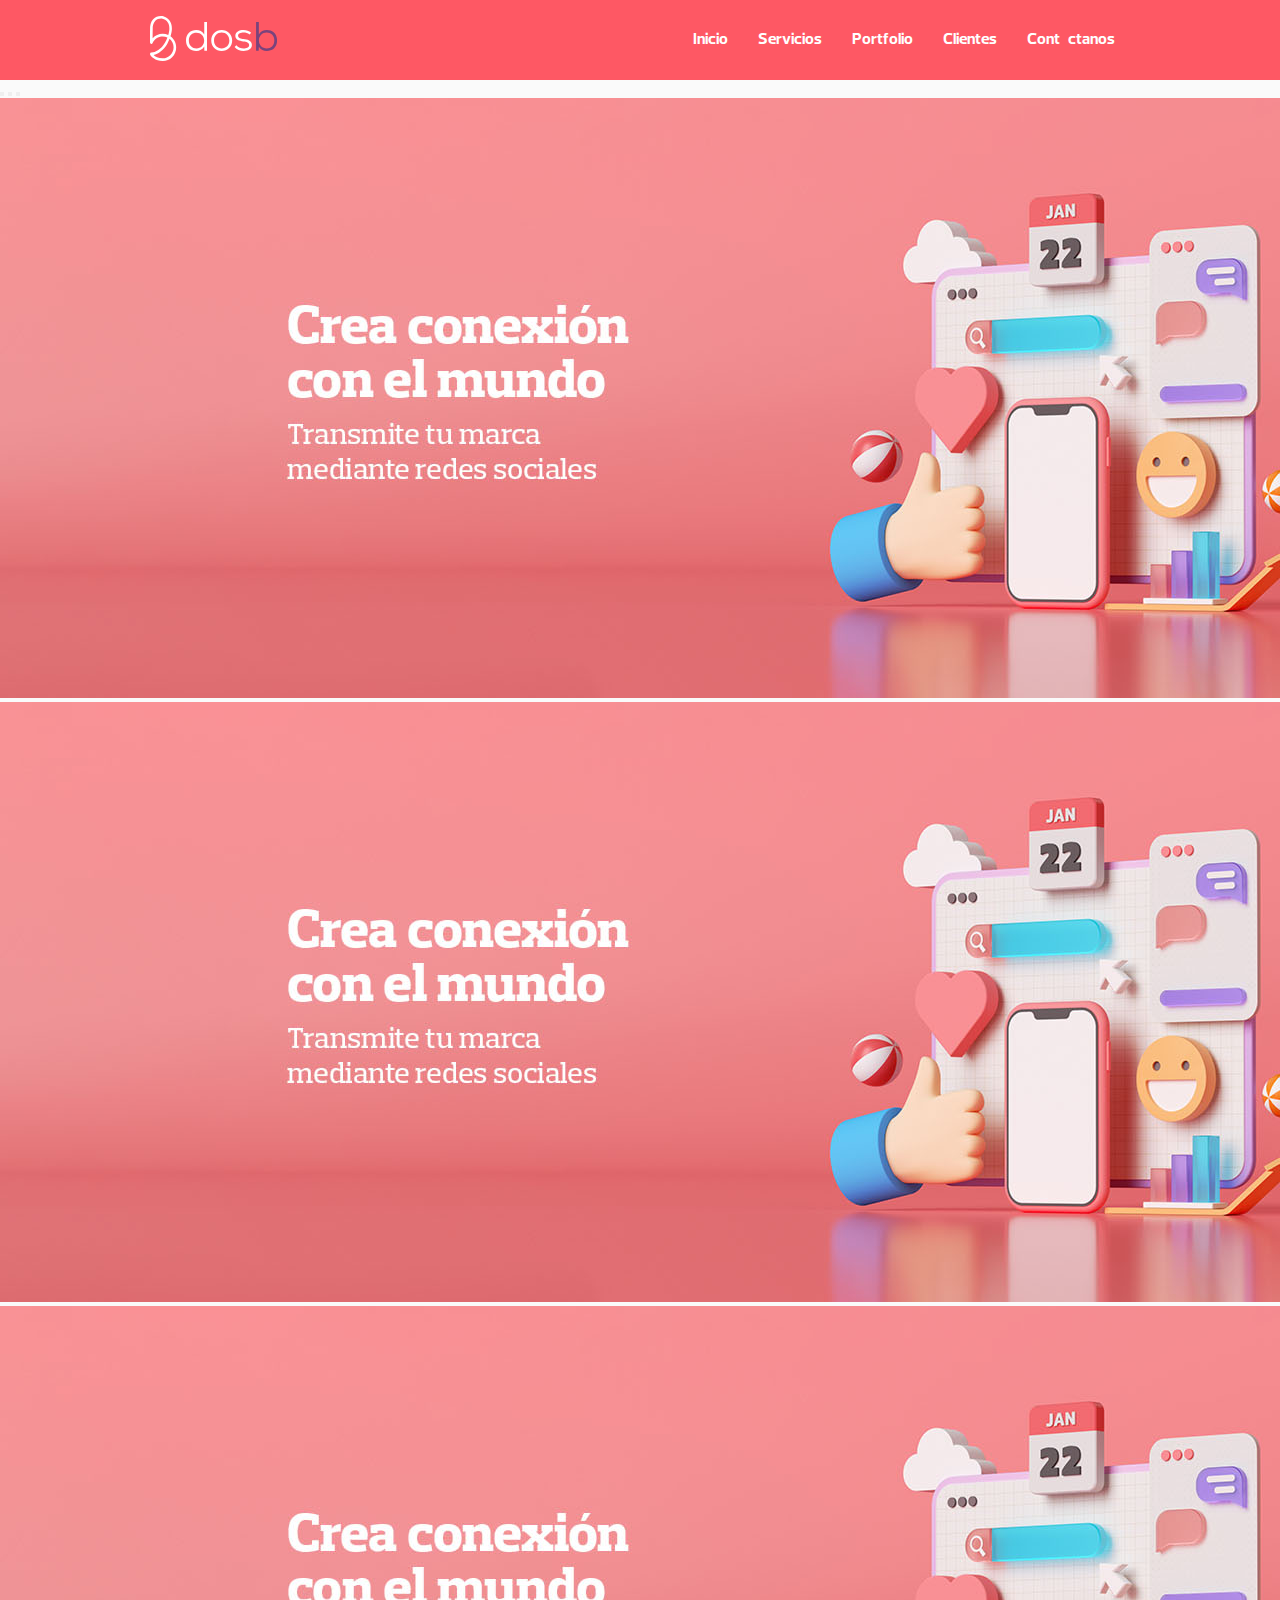
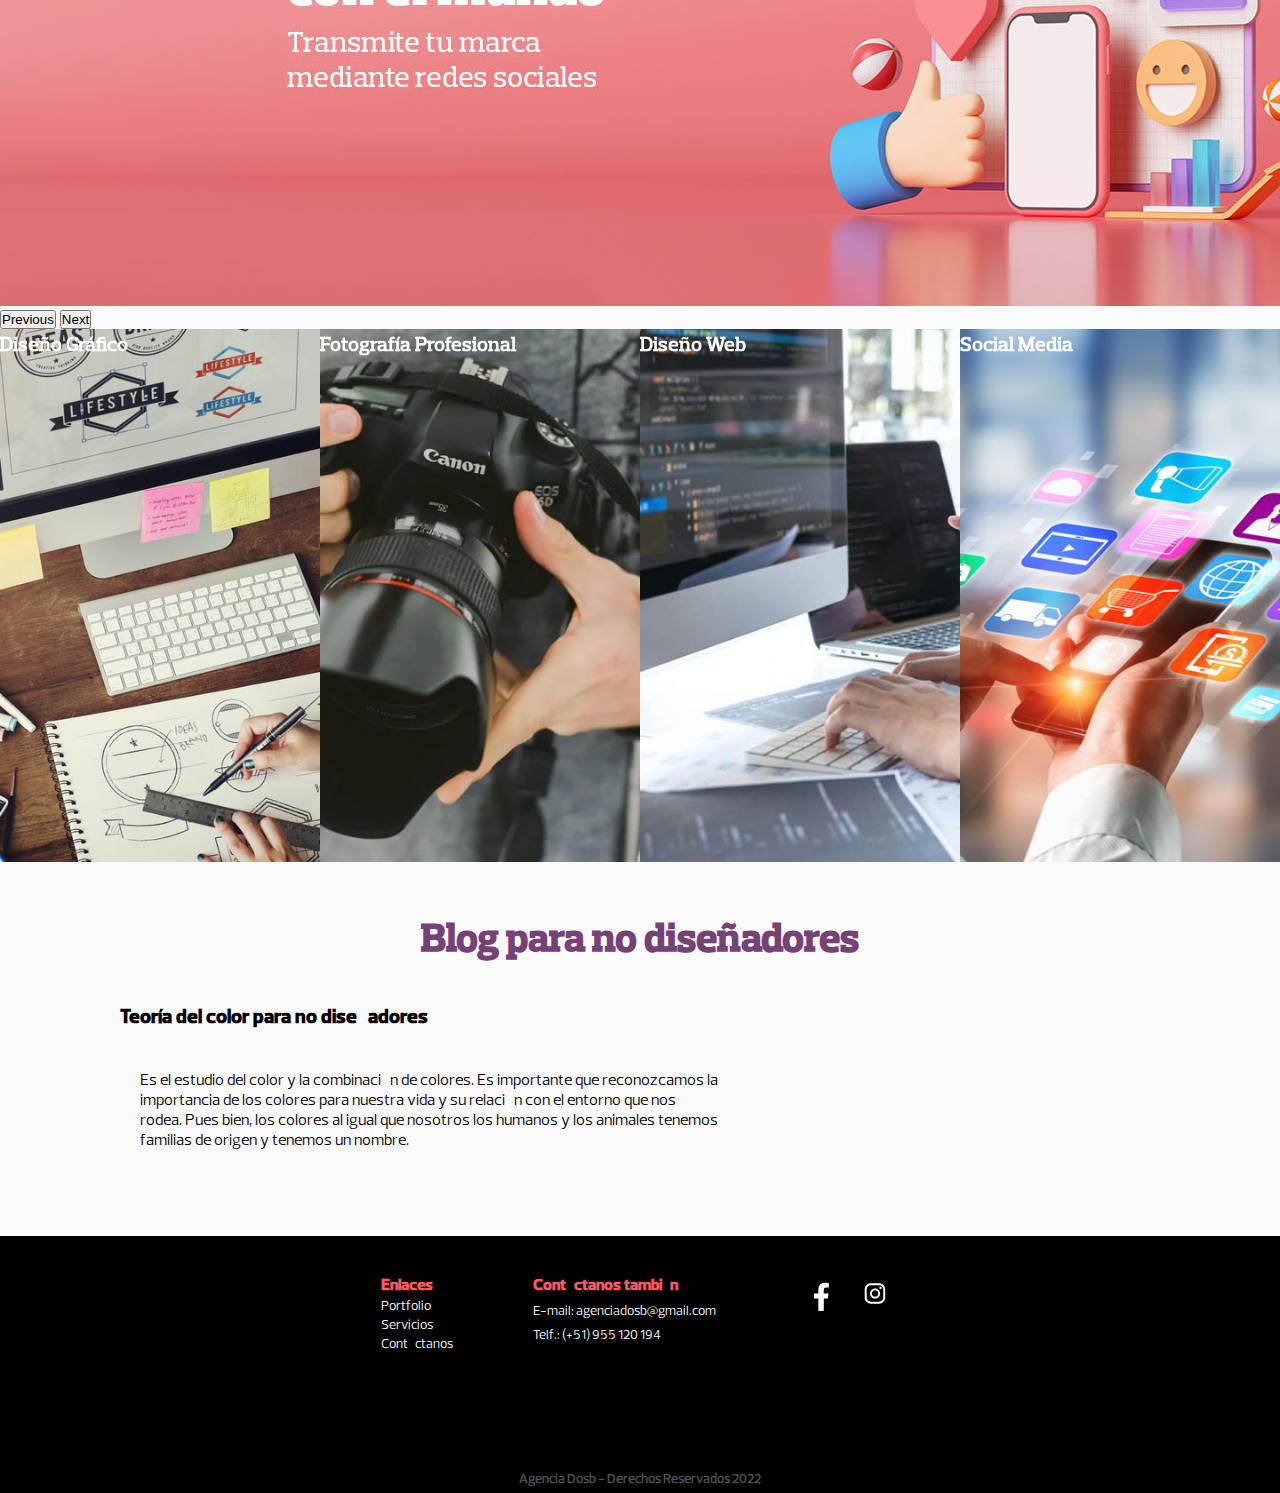
==== index.html @ be23ce0d "My first commit in this project" ====
<!DOCTYPE html>
<html lang="en">
<head>
    <meta charset="UTF-8">
    <meta http-equiv="X-UA-Compatible" content="IE=edge">
    <meta name="viewport" content="width=device-width, initial-scale=1.0">
    <link href="https://cdn.jsdelivr.net/npm/bootstrap@5.2.0-beta1/dist/css/bootstrap.min.css" rel="stylesheet" integrity="sha384-0evHe/X+R7YkIZDRvuzKMRqM+OrBnVFBL6DOitfPri4tjfHxaWutUpFmBp4vmVor" crossorigin="anonymous">
    <link rel="stylesheet" href="./estilos/styles.css">
    <title>DosB Agencia Digital</title>
    
</head>
    <body>

        <div class="gridHome">
            
            
            <header class="header">


                <a href="index.html"><img id="logotipoBlanco" src="./img/logotipoBlanco.svg" alt=""></a>


                <nav>

                    <ul>
                        <li>
                            <a href="index.html">Inicio</a>
                        </li>
                        <li>
                            <a href="./secciones/servicios.html">Servicios</a>
                        </li>

                        <li>
                            <a href="./secciones/portfolio.html">Portfolio</a>
                        </li>

                        <li>
                            <a href="./secciones/clientes.html">Clientes</a>
                        </li>

                        <li>
                            <a href="./secciones/contactanos.html">Contáctanos</a>
                        </li>
                    </ul>

                </nav>

            </header>

            <main class="main">



                <div id="carouselExampleIndicators" class="carousel slide" data-bs-ride="true">

                    <div class="carousel-indicators">
                      <button type="button" data-bs-target="#carouselExampleIndicators" data-bs-slide-to="0" class="active" aria-current="true" aria-label="Slide 1"></button>
                      <button type="button" data-bs-target="#carouselExampleIndicators" data-bs-slide-to="1" aria-label="Slide 2"></button>
                      <button type="button" data-bs-target="#carouselExampleIndicators" data-bs-slide-to="2" aria-label="Slide 3"></button>
                    </div>

                    <div class="carousel-inner">

                      <div class="carousel-item active">
                        <img src="./img/portada-1440x600.jpg" class="d-block w-100" alt="...">
                      </div>

                      <div class="carousel-item">
                        <img src="./img/portada-1440x600.jpg" class="d-block w-100" alt="...">
                      </div>

                      <div class="carousel-item">
                        <img src="./img/portada-1440x600.jpg" class="d-block w-100" alt="...">
                      </div>

                    </div>

                    <button class="carousel-control-prev" type="button" data-bs-target="#carouselExampleIndicators" data-bs-slide="prev">
                      <span class="carousel-control-prev-icon" aria-hidden="true"></span>
                      <span class="visually-hidden">Previous</span>
                    </button>

                    <button class="carousel-control-next" type="button" data-bs-target="#carouselExampleIndicators" data-bs-slide="next">
                      <span class="carousel-control-next-icon" aria-hidden="true"></span>
                      <span class="visually-hidden">Next</span>
                    </button>
                  </div>


                <section class="servicios">

                    <div class="contenedorServicios">
                        <h3 id="tituloServicios">Diseño Gráfico</h3>
                        <figure>
                            <img src="./img/home_design_360x600.jpg" alt="Diseño gráfico">
                        </figure>

                    </div>

                    <div class="contenedorServicios">
                        <h3 id="tituloServicios">Fotografía Profesional</h3>
                        <figure>
                            <img src="./img/home_photo_360x600.jpg" alt="Fotografía profesional">
                        </figure>

                    </div>

                    <div class="contenedorServicios">
                        <h3 id="tituloServicios">Diseño Web</h3>
                        <figure>
                            <img src="./img/home_web_360x600.jpg" alt="Diseño web">
                        </figure>

                    </div>

                    <div class="contenedorServicios">
                        <h3 id="tituloServicios">Social Media</h3>                    
                        <figure>
                            <img src="./img/home_socialmedia_360x600.jpg" alt="Social media">
                        </figure>

                    </div>

                </section>

            </main>

            <div class="blogContenedor">

                <section class="titulosBlog">
                    <div>
                        <h2 id="titulo">Blog para no diseñadores</h2>
                    </div>
                </section>

                <section class="blog">

                    <div class="contenidoBlog">
                        <h3 id="subtitulo">Teoría del color para no diseñadores</h3>
                        <p>Es el estudio del color y la combinación de colores. Es importante que reconozcamos la importancia de los colores para nuestra vida y su relación con el entorno que nos rodea. Pues bien, los colores al igual que nosotros los humanos y los animales tenemos familias de origen y tenemos un nombre.</p>
                    </div>


                    <div class="videoBlog">

                        <iframe id="videoYoutube" width="auto" height="auto" src="https://www.youtube.com/embed/CFn-wPKxRR4" title="YouTube video player" frameborder="0" allow="accelerometer; autoplay; clipboard-write; encrypted-media; gyroscope; picture-in-picture" allowfullscreen></iframe>

                    </div>

                </section>
            </div>


            <div class="footer">
                <footer class="footertextos">
                        <div class="footerEnlaces">
                            <h3>Enlaces</h3>
                                <ul>
                                        <li>
                                            <a href="./secciones/portfolio.html">Portfolio</a>
                                        </li>

                                        <li>
                                            <a href="./secciones/servicios.html">Servicios</a>
                                        </li>

                                        <li>
                                            <a href="./secciones/clientes.html">Contáctanos</a>
                                        </li>
                            </ul>   

                        </div>

                        <div class="footerContactos">
                            <h3>Contáctanos también</h3>
                                <ul>
                                        <li>
                                            <a href="">E-mail: agenciadosb@gmail.com</a>
                                        </li>

                                        <li>
                                            <a href="">Telf.: (+51)  955 120 194</a>
                                        </li>
                                </ul>

                        </div>
                        
                        <div class="footerRedes">

                            <img class="logoredes" src="./img/iconfb.svg" alt="Fanpage en Facebook" width=50px>

                            <img class="logoredes" src="./img/iconig.svg" alt="Fanpage en Instagram" width=50px>

                        </div>
                </footer>
            </div>

            <div class="copyrigth">

                <h4 id="derechosReservados">Agencia Dosb - Derechos Reservados 2022</h4>
    
            </div>


        </div>

        
        <script src="https://cdn.jsdelivr.net/npm/bootstrap@5.2.0-beta1/dist/js/bootstrap.bundle.min.js" integrity="sha384-pprn3073KE6tl6bjs2QrFaJGz5/SUsLqktiwsUTF55Jfv3qYSDhgCecCxMW52nD2" crossorigin="anonymous"></script>

    </body>
</html>
---- estilos/styles.css ----
*{      
    padding: 0;
    margin: 0;

}

@font-face {
    font-family: 'Prelo-Book';
    src: url(../fonts/Prelo-Book.otf);
    font-weight: 100;
    font-style: normal;
}

@font-face {
    font-family: 'Prelo-Bold';
    src: url(../fonts/Prelo-Bold.otf);
    font-weight: 400;
    font-style: normal;
}

@font-face {
    font-family: 'Prelo-ExtraBold';
    src: url(../fonts/Prelo-ExtraBold.otf);
    font-weight: 600;
    font-style: normal;
}

@font-face {
    font-family: 'PreloSlab-Bold';
    src: url(../fonts/PreloSlab-Bold.otf);
    font-weight: 400;
    font-style: normal;
}

@font-face {
    font-family: 'PreloSlab-Medium';
    src: url(../fonts/PreloSlab-Medium.otf);
    font-weight: 200;
    font-style: normal;
}


body{
    background-color: #fafafa;

}

header{
    background-color:#fe5864;
    height: 80px;
    margin-top: 0%;
    display: flex;
    flex-direction: row;
    justify-content: end;
    justify-content: space-between;
    align-items: center;
    position: fixed;
    width: 100%;

}


#logotipoBlanco{
    height: 45px;
    align-items: center;
    margin: 0px 150px 0px 150px;
    justify-content: flex-start;
}

ul li{
    list-style-type: none;
    justify-content: end;


}

nav{

    margin: 0px 150px 0px 150px;
}


nav ul{
    margin: 0px 150px 0px 150px;

}


nav ul li{
    display: inline-block;
    font-family: 'Prelo-Bold';
    margin: 20px 15px 20px 15px;
    transition: all 300ms;
}

nav ul li a{
    text-decoration: none;
    color: white;
    font-size: 12pt;

}

nav ul li a:hover{

        color: #951B81;
        cursor: pointer;  
}


nav ul li:hover{

        transform: scale(1.10);
}

nav ul li a:hover{

    transform: scale(1.50);

}

.main{

    padding-top: 80px;
}

.imagenPortadageneral{
    margin-top: 0%;
    margin-bottom: 0%;

}

#imagenPortada1{

    width:100%;
    margin-top: 0;
}


.servicios{

    display: grid;
    flex-direction: column;
    grid-template-columns: 1fr 1fr 1fr 1fr;
    justify-content: space-around;
    flex-wrap: wrap;
    margin-top: 0px;
    /*width: 100%;*/
}

.contenedorServicios{
     justify-content: space-around;
}

.contenedorServicios figure img{
        
    width: 100%;
}



.imagenServicios{
    height: 100%;
    width: 0%;
    /*object-fit: cover;*/
}

.blog{
    display: flex;
    flex-direction: row;
    width: 100%;
}


.contenidoBlog{
    width: 100%;
}


.blogContenedor{
    display: flex;
    flex-direction: column;
    margin: 40px 60px 40px 60px;
    width: auto;
}

#tituloServicios{

    color: white;
    font-size: 15pt;
    font-family: 'PreloSlab-Medium';
    /*margin: 20px 0px 20px 0px;*/
    position: absolute;
    
}

.titulosBlog{

    color: #754176;
    font-size: 20pt;
    font-family: 'PreloSlab-Bold';
    text-align: center;
    vertical-align: middle;
    height: 100%;
}

#subtitulo{
    color: black;
    font-size: 15pt;
    font-family: 'Prelo-Bold';
    margin: 40px 60px 40px 60px;

}

.videoBlog{
    display: flex;
    flex-direction: row;
    justify-content: center;
    margin: 40px 60px 40px 60px;

}


p{
    color: black;
    font-size: 12pt;
    font-family: 'Prelo-Book';
    margin: 40px 60px 40px 60px;

}

h3{
    font-size: 12pt;
    font-family: 'Prelo-Bold';
    color: #fe5864;
}


/*Footer*/

footer{

    background-color: black;
    color:  white;
    margin-bottom: 0px;
    height: 230px;
    display: flex;
    flex-direction: row;
    justify-content: center;
    flex-wrap: wrap;
    width: 100%;
}

.footerEnlaces a{

    text-decoration: none;
    color: white;
    font-size: 10pt;
    font-family: 'Prelo-Book';
}


.footerEnlaces{

    margin: 40px 40px 20px 40px;
    
}

.footerEnlaces ul{

    padding: 0 0 0 0;
}

.footerEnlaces ul li{

    margin: 0px 0 0px 0;
}

.footerEnlaces ul li a:hover{

        color: #FE5864;
        cursor: pointer;

}


.footerContactos ul{

    padding: 0 0 0 0;
}

.footerContactos a{

    text-decoration: none;
    color: white;
    font-size: 10pt;
    font-family: 'Prelo-Book';
  
}


.footerContactos ul li a:hover{

    color: #FE5864;
    cursor: pointer
}


.footerContactos{

    margin: 40px 40px 20px 40px;
}


.footerContactos ul li{

    margin: 5px 0 5px 0;
}

.footerRedes{

    margin: 40px 40px 20px 40px;
}


.logoredes{

    height: 35px;
    transition: all 300ms;
}


.logoredes:hover{

    transform: scale(1.50);

}


#derechosReservados{
    display: flex;
    font-size: 10pt;
    font-family: 'Prelo-Book';
    color: rgb(77, 77, 77);
    height: 27px;
    text-align: center;
    background-color: black;
    width: 100%;
    justify-content: center;
    align-content: center;
    align-items: center;
    margin-bottom: 0;

}




/* anadiendo grid */

.gridHome{
    display: grid;
    grid-template-columns: 1fr 1fr 1fr 1fr;
    grid-template-rows: auto 3fr auto;
    grid-template-areas: 
            "header header header header"
            "main main main main"
            "blogContenedor blogContenedor blogContenedor blogContenedor"
            "footer footer footer footer"
            "copyrigth copyrigth copyrigth copyrigth"
    ;

}

.header{
    grid-area: header;
}

.main{
    grid-area: main;
}

.blogContenedor{
    grid-area: blogContenedor;
}

.footer{
    grid-area: footer;
}

.copyrigth{
    grid-area: copyrigth;
}

.serviciosContenido{
    grid-area: serviciosContenido;
}


/* servicios */

.gridServicios{

    display: grid;
    grid-template-columns: 1fr 1fr 1fr 1fr;
    grid-template-rows: auto 3fr auto;
    grid-template-areas: 
            "header header header header"
            "main main main main"
            "serviciosContenido serviciosContenido serviciosContenido serviciosContenido"
            "footer footer footer footer"
            "copyrigth copyrigth copyrigth copyrigth"
    ;

}

.serviciosContenido{

    display: flex;
    flex-direction: column;
    justify-content: center;
    align-items: center;
    width: 100%;
    margin-top: 80px;

}

.serviciosDiseñografico{

    display: flex;
    flex-direction: row;
    justify-content: center;
    padding: 40px 80px 40px 80px;
    width: 100%;
    align-items: center;
    flex-wrap: nowrap;
}

.serviciosFotografia{

    display: flex;
    flex-direction: row-reverse;
    justify-content: center;
    padding: 40px 80px 40px 80px;
    width: 100%;
    align-items: center;
    flex-wrap: nowrap;
}

.serviciosDiseñoweb{

    display: flex;
    flex-direction: row;
    justify-content: center;
    padding: 40px 80px 40px 80px;
    width: 100%;
    align-items: center;
    flex-wrap: nowrap;
}

.serviciosSocialmedia{

    display: flex;
    flex-direction: row-reverse;
    justify-content: center;
    padding: 40px 80px 40px 80px;
    width: 100%;
    align-items: center;
    flex-wrap: nowrap;
}


.tituloServicios{

    padding: 40px 80px 40px 80px;
    font-family: 'Prelo-Bold';
    font-size: 50px;
    color:#fe5864

}



/*portfolio*/

#portfolioContenido{

    display: flex;
    flex-wrap: wrap;
    /*margin-top: 80px;*/
    padding: 80px 0 0 0;
}

.contenedorPortfolio{

    display: grid;
    grid-template-columns: 1fr 1fr 1fr;
    grid-auto-rows: 250px;
    padding: 0px;

}

.imgportfolio{
    width: 100%;
    height: 100%;
    object-fit: cover;
}

.itemPortfolio:nth-child(1) {
    grid-row-start: span 3;

}

.itemPortfolio:nth-child(2) {
    grid-row-start: span 2;

}

.itemPortfolio:nth-child(3) {
    grid-row-start: span 1;

}

.itemPortfolio:nth-child(4) {
    grid-row-start: span 2;
    
}

.itemPortfolio:nth-child(5) {
    grid-row-start: span 2;
    
}

.itemPortfolio:nth-child(6) {
    grid-row-start: span 2;
    
}

.itemPortfolio:nth-child(7) {
    grid-row-start: span 3;
    
}

.itemPortfolio:nth-child(8) {
    grid-row-start: span 2;
    
}

.itemPortfolio:nth-child(9) {
    grid-row-start: span 1;
    
}


/* clientes */

.contenedorClientes{

    display: flex;
    flex-wrap: wrap;
    align-items: center;
    padding: 50px;
    gap: 50px;
    padding: 120px 150px 80px 150px;
    /*margin: 80px 150px 40px 150px;*/
    justify-content: center;
}

.itemClientes{
    padding: 50px;

}

.imagenClientes{

    height: 100px;
}


/* contactanos */

#tituloContactanos{

    display: flex;
    justify-content: center;
    padding-top: 150px;
    font-family:'Prelo-Bold';
    font-size: 30px;
    color: #754176;


}


.formulario{

    margin: 50px 300px 120px 300px;
    font-family: 'Prelo-Book';
}

.col-md-6{

    padding: 20px 0 0 12px;
}

.col-12{

    padding: 20px 0 0 12px;
}

.col-md-4{

    padding: 20px 0 0 12px;
}



/* aplicando media queries para mobile*/



/*@media (min-width:767px){*/


    /*      inicio   */
/*
    .gridHome{

        display: grid;
        grid-template-columns: 1fr;
        grid-template-rows: 1fr;
        grid-template-areas: 
            "header"
            "main"
            "blogContenedor"
            "footer"
            "copyrigth"

    }


    h2{

        font-size:  40px;
    }

    h3{
        font-size: 35px;

    }

    p{
        font-size: 25px;
        margin: 20px 60px 20px 60px;
    }

    #tituloServicios{

        font-size: 35px;
        

    }

    #subtitulo{

        font-size: 25px;
    }

    .header{

        display: flex;
        grid-template-columns: 1fr;
        grid-template-rows: 1fr;
        flex-direction: column;
        justify-items: center;
        height: auto;
        padding: 20px;
    }

    #logotipoBlanco {

        height: 80px;
        padding: 20px 0 20px 0;
    }


    nav ul li{

        display: flex;
        grid-template-columns: 1fr;
        grid-template-rows: 1fr;
        flex-direction: column;
        justify-content: center;
        

    }

    nav ul li a{

        font-size: 35px;
        text-align: center;
        


    }

    .tituloPortada1{

        top: 600px;

    }

    .textoSlider{

        top: 800px;
    }



    #imagenPortada1{

        object-fit: cover;
        height: 800px;
    }


    .servicios{

        display: flex;
        grid-template-columns: 1fr;
        grid-template-rows: 1fr;
        flex-direction: column;
        align-items: center;
        height: 1500px;
        padding: 20px 0 0 0;

    }

    .contenedorServicios{

        margin: 0 60px 0 60px;
        justify-content: center;
        align-items: center;
    }

    #tituloServicios{


        align-items: center;
    }


    .blogContenedor{

        width: auto;
    }

    .blog{

        display: flex;
        grid-template-columns: 1fr;
        grid-template-rows: 1fr;
        flex-direction: column;
        justify-items: center;

        
    }

    .videoBlog{

        align-items: center;
        justify-content: center;

    }

    .footertextos{

        display: flex;
        align-content: center;
        flex-direction: column;

    }

    .footerEnlaces ul li a{

        font-size: 30px;
    }

    .footerContactos ul li a{

        font-size: 30px;


    }

    .logoredes{

        width: 60px;
    }

*/

    /* servicios */

/*
    .gridServicios{

        display: grid;
        grid-template-columns: 1fr;
        grid-template-rows: 1fr;
        grid-template-areas: 
            "header"
            "main"
            "serviciosContenido"
            "footer"
            "copyrigth"

        }

    .serviciosContenido{

        display: flex;
    }

    .serviciosDiseñografico{

        display: flex;
        align-items: center;
        flex-direction: column;
        width: auto;
    }

    .serviciosFotografia{

        display: flex;
        align-items: center;
        flex-direction: column;
        width: auto;

    }

    .serviciosDiseñoweb{

        display: flex;
        align-items: center;
        flex-direction: column;
        width: auto;
    }

    .serviciosSocialmedia{

        display: flex;
        align-items: center;
        flex-direction: column;
        width: auto;
    }

    .tituloServicios{

        line-height: 50px;
    }

    .tituloServicios{
        padding: 20px 60px 20px 60px;
    }

}

*/


/* version mobile */


@media only screen and (max-width:767px){

    .gridHome{

        display: grid;
            grid-template-columns: 1fr;
            grid-template-rows: auto 2fr auto auto;
            grid-template-areas: 
                "header"
                "main"
                "blogContenedor"
                "footer"
                "copyrigth"
    }

    .header{
        display: flex;
        flex-direction: column;
        justify-content: center;
        align-items: center;
        width: 100vh;
        height: 300px;
    }

    nav{

        padding-top: 20px;
    }

    nav ul li a{

        display: flex;
        flex-direction: column;
        justify-content: center;
        align-items: center;
        flex-wrap: wrap;
        font-size: 1em;


    }

    nav ul li{

        display: flex;
        flex-direction: column;
        justify-content: center;
        align-items: center;
        flex-wrap: wrap;
        padding: 10px 15px 10px 15px;
        margin: 0 0 0 0;

    }


    #imagenPortada1{

        object-fit: cover;
        height: 800px;

    }

    .servicios{

        display: flex;
        grid-template-columns: 1fr;
        grid-template-rows: 1fr;
        flex-direction: column;
        align-content: center;
        justify-content: center;
        height: auto;
        padding: 20px 0 0 0;

    }


    img{

        width: 600px;

    }

    .contenedorServicios{

        margin: 20px 60px 20px 60px;
        justify-content: center;
        align-items: center;
    }



    .blogContenedor{

        width: 100vh;
    }

    .blogContenedor{

        width: auto;
    }

    .blog{

        display: flex;
        grid-template-columns: 1fr;
        grid-template-rows: 1fr;
        flex-direction: column;
        justify-items: center;

        
    }

    .videoBlog{

        align-items: center;
        justify-content: center;
        width: auto;

    }

    #videoYoutube{

        width: 600px;
        height: 400px;
    }


    .footertextos{

        display: flex;
        align-content: center;
        flex-direction: column;

    }
    

    /* servicios */

    .gridServicios{

        display: grid;
        grid-template-columns: 1fr;
        grid-template-rows: 1fr;
        grid-template-areas: 
            "header"
            "main"
            "serviciosContenido"
            "footer"
            "copyrigth"

        }

    .serviciosContenido{

        display: flex;
    }

    .serviciosDiseñografico{

        display: flex;
        align-items: center;
        flex-direction: column;
        width: auto;
    }

    .serviciosFotografia{

        display: flex;
        align-items: center;
        flex-direction: column;
        width: auto;

    }

    .serviciosDiseñoweb{

        display: flex;
        align-items: center;
        flex-direction: column;
        width: auto;
    }

    .serviciosSocialmedia{

        display: flex;
        align-items: center;
        flex-direction: column;
        width: auto;
    }

    .tituloServicios{

        line-height: 50px;
    }

    .tituloServicios{
        padding: 20px 60px 20px 60px;
    }


    /*portfolio*/

    .contenedorPortfolio{

        display: flex;
        flex-direction: column;
        align-content: center;

    }

    .imgportfolio{

        width: 100vh;
    }

    .footer{

        width: 100vh;
    }

    .copyrigth{

        width: 100vh;
    }
}



/* version desktop*/



@media only screen and (min-width:1024px) {

    nav ul{

        display: flex;
        flex-direction: row;
        margin: 0 0 0 0;


    }

    nav{
        display: flex;
        justify-content: end;

    }
    

    .imgServicios{

        width: 100%;
    }


    .serviciosDiseñografico{

        width: auto;
    }

    .serviciosDiseñoweb{

        width: auto;
    }

    .serviciosFotografia{

        width: auto;
    }

    .serviciosSocialmedia{

        width: auto;
    }

    p{
        padding: 0px 80px 0px 80px;
        margin: 0 0 0 0 ;
    }



}
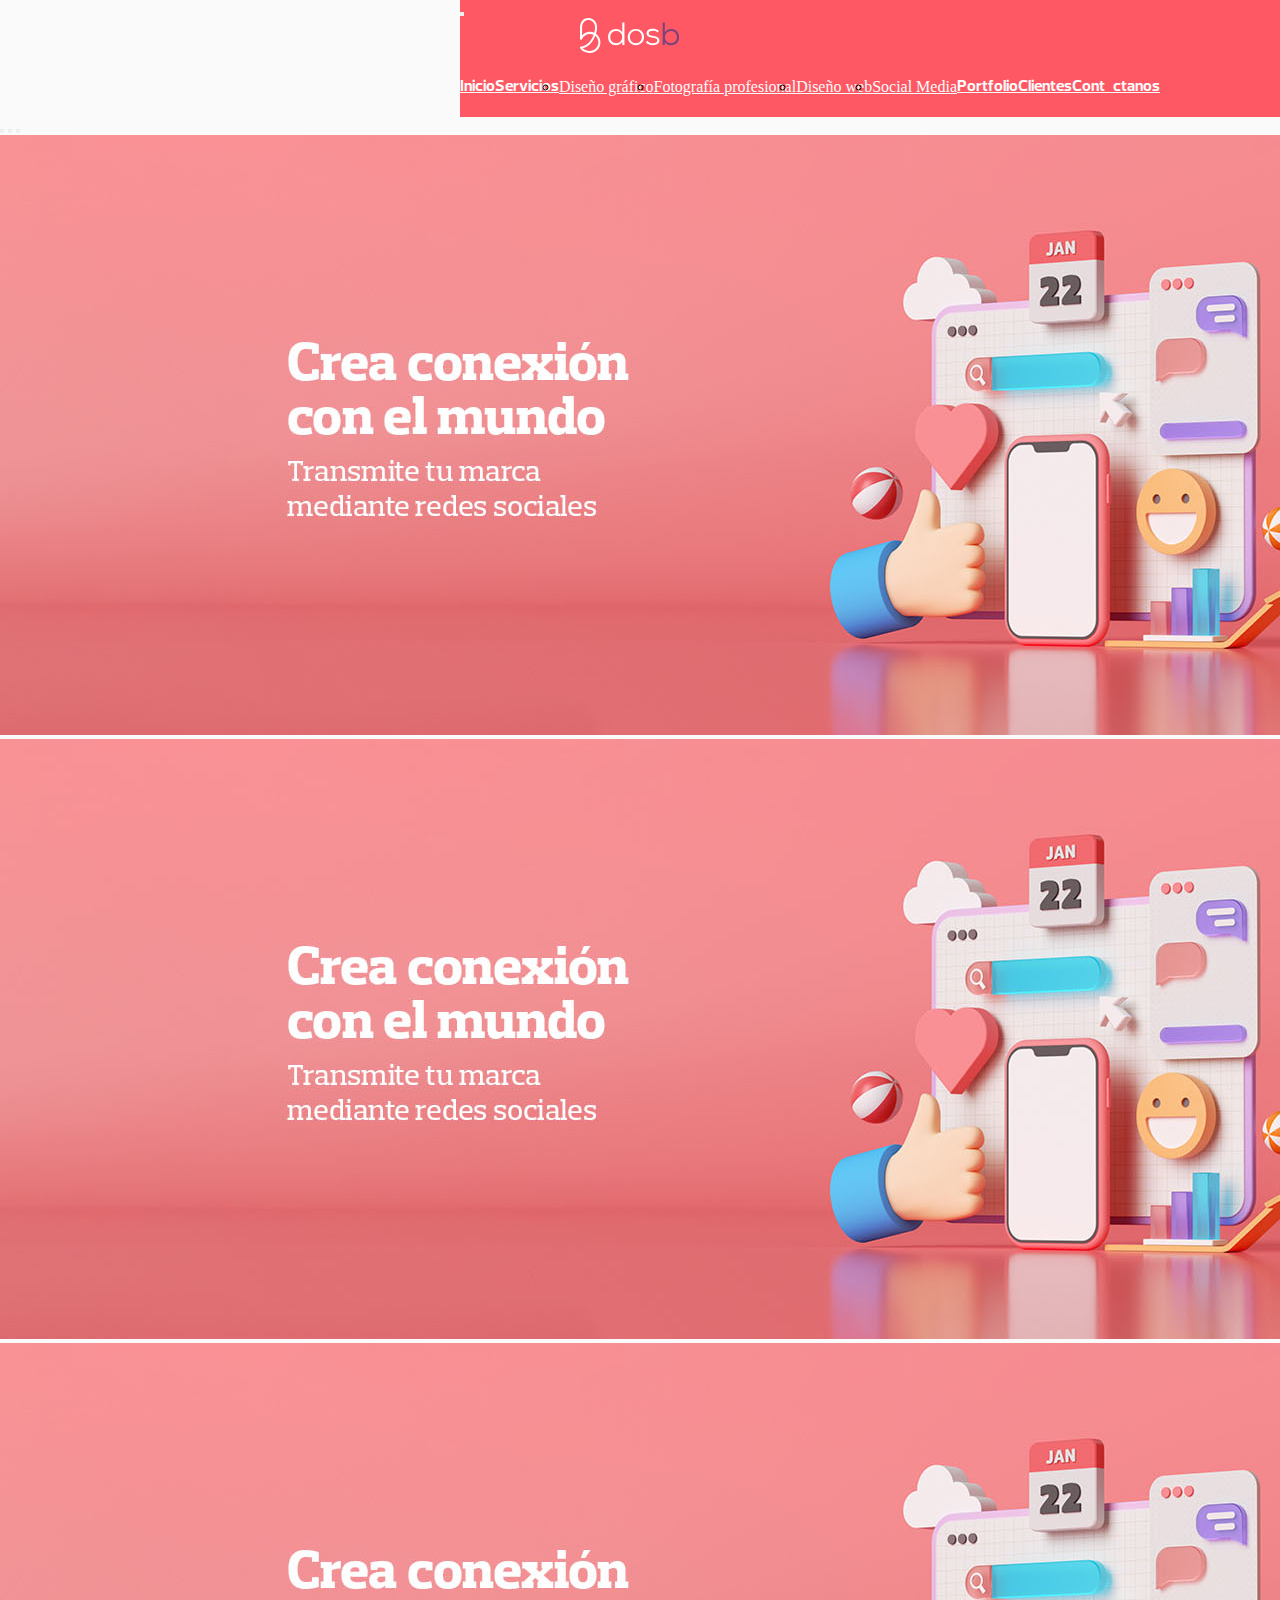
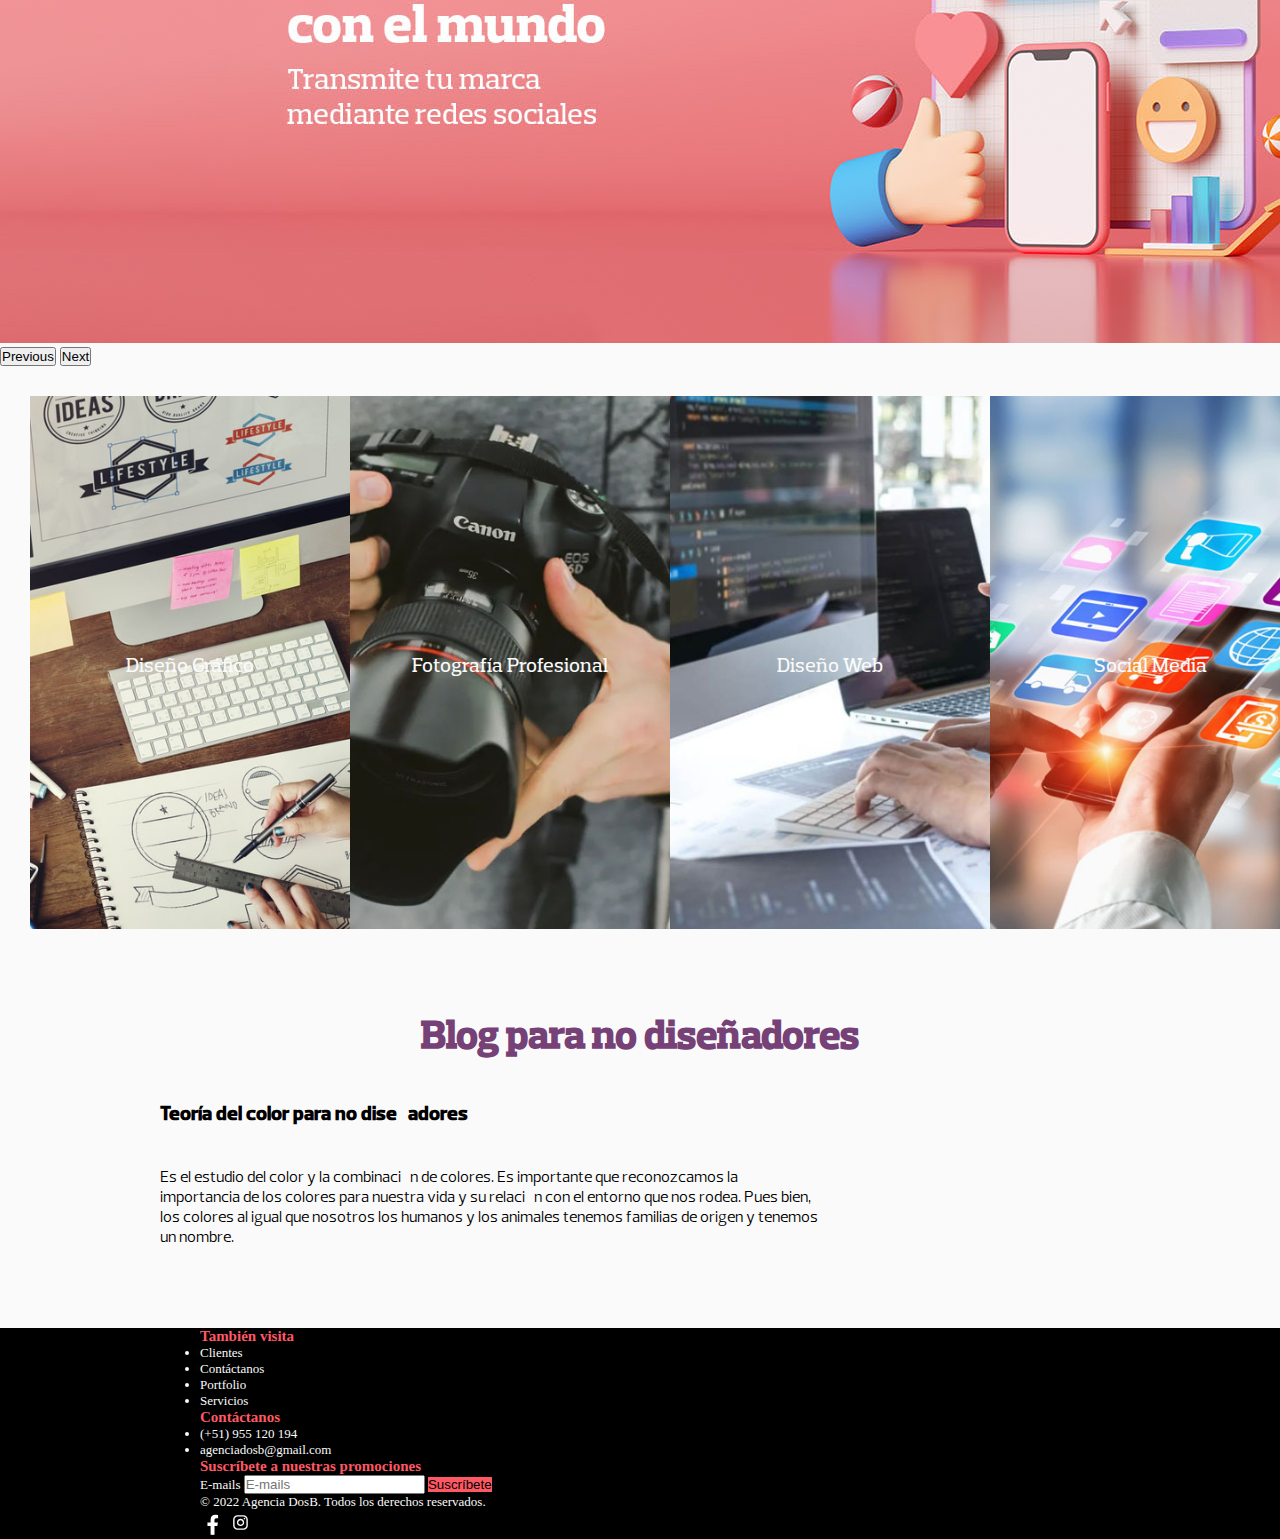
==== commit 97cb7de1: "Commit 01 June" ====
--- a/index.html
+++ b/index.html
@@ -5,51 +5,57 @@
     <meta http-equiv="X-UA-Compatible" content="IE=edge">
     <meta name="viewport" content="width=device-width, initial-scale=1.0">
     <link href="https://cdn.jsdelivr.net/npm/bootstrap@5.2.0-beta1/dist/css/bootstrap.min.css" rel="stylesheet" integrity="sha384-0evHe/X+R7YkIZDRvuzKMRqM+OrBnVFBL6DOitfPri4tjfHxaWutUpFmBp4vmVor" crossorigin="anonymous">
-    <link rel="stylesheet" href="./estilos/styles.css">
+    <link rel="stylesheet" href="./estilos/style.css">
     <title>DosB Agencia Digital</title>
     
 </head>
     <body>
 
         <div class="gridHome">
+
+
+
+          <nav class="navbar navbar-expand-lg bg-light fixed-top">
             
             
-            <header class="header">
-
+
+            <div class="container-fluid">
+                            <button class="navbar-toggler" type="button" data-bs-toggle="collapse" data-bs-target="#navbarScroll" aria-controls="navbarScroll" aria-expanded="false" aria-label="Toggle navigation">
+                <span class="navbar-toggler-icon"></span>
+              </button>
+              <div class="collapse navbar-collapse" id="navbarScroll">
 
                 <a href="index.html"><img id="logotipoBlanco" src="./img/logotipoBlanco.svg" alt=""></a>
 
-
-                <nav>
-
-                    <ul>
-                        <li>
-                            <a href="index.html">Inicio</a>
-                        </li>
-                        <li>
-                            <a href="./secciones/servicios.html">Servicios</a>
-                        </li>
-
-                        <li>
-                            <a href="./secciones/portfolio.html">Portfolio</a>
-                        </li>
-
-                        <li>
-                            <a href="./secciones/clientes.html">Clientes</a>
-                        </li>
-
-                        <li>
-                            <a href="./secciones/contactanos.html">Contáctanos</a>
-                        </li>
+                <ul class="navbar-nav ms-auto my-2 my-lg-0 navbar-nav-scroll" style="--bs-scroll-height: 200px;">
+                  <li class="nav-item">
+                    <a class="nav-link active" aria-current="page" href="./index.html">Inicio</a>
+                  </li>
+                  <li class="nav-item dropdown">
+                    <a class="nav-link dropdown-toggle" href="./secciones/servicios.html" id="navbarScrollingDropdown" role="button" data-bs-toggle="dropdown" aria-expanded="false">
+                      Servicios
+                    </a>
+                    <ul class="dropdown-menu" aria-labelledby="navbarScrollingDropdown">
+                      <li><a class="dropdown-item" href="./secciones/servicios.html">Diseño gráfico</a></li>
+                      <li><a class="dropdown-item" href="./secciones/servicios.html">Fotografía profesional</a></li>
+                      <li><a class="dropdown-item" href="./secciones/servicios.html">Diseño web</a></li>
+                      <li><a class="dropdown-item" href="./secciones/servicios.html">Social Media</a></li>
                     </ul>
-
-                </nav>
-
-            </header>
-
-            <main class="main">
-
-
+                  </li>
+                  <li class="nav-item">
+                    <a class="nav-link" href="./secciones/portfolio.html">Portfolio</a>
+                  </li>
+                  <li class="nav-item">
+                    <a class="nav-link" href="./secciones/clientes.html">Clientes</a>
+                  </li>
+                  <li class="nav-item">
+                    <a class="nav-link" href="./secciones/contactanos.html">Contáctanos</a>
+                  </li>
+                </ul>
+              </div>
+            </div>
+          </nav>
+            
 
                 <div id="carouselExampleIndicators" class="carousel slide" data-bs-ride="true">
 
@@ -90,40 +96,38 @@
                 <section class="servicios">
 
                     <div class="contenedorServicios">
-                        <h3 id="tituloServicios">Diseño Gráfico</h3>
-                        <figure>
-                            <img src="./img/home_design_360x600.jpg" alt="Diseño gráfico">
-                        </figure>
-
-                    </div>
-
-                    <div class="contenedorServicios">
-                        <h3 id="tituloServicios">Fotografía Profesional</h3>
-                        <figure>
-                            <img src="./img/home_photo_360x600.jpg" alt="Fotografía profesional">
-                        </figure>
-
-                    </div>
-
-                    <div class="contenedorServicios">
-                        <h3 id="tituloServicios">Diseño Web</h3>
-                        <figure>
-                            <img src="./img/home_web_360x600.jpg" alt="Diseño web">
-                        </figure>
-
-                    </div>
-
-                    <div class="contenedorServicios">
-                        <h3 id="tituloServicios">Social Media</h3>                    
-                        <figure>
-                            <img src="./img/home_socialmedia_360x600.jpg" alt="Social media">
+                        <div id="tituloServicios">Diseño Gráfico</div>
+                        <figure>
+                            <img src="./img/home_design_360x600.jpg" alt="Diseño gráfico" class="imagenServicios">
+                        </figure>
+
+                    </div>
+
+                    <div class="contenedorServicios">
+                        <div id="tituloServicios">Fotografía Profesional</div>
+                        <figure>
+                            <img src="./img/home_photo_360x600.jpg" alt="Fotografía profesional" class="imagenServicios">
+                        </figure>
+
+                    </div>
+
+                    <div class="contenedorServicios">
+                        <div id="tituloServicios">Diseño Web</div>
+                        <figure>
+                            <img src="./img/home_web_360x600.jpg" alt="Diseño web" class="imagenServicios">
+                        </figure>
+
+                    </div>
+
+                    <div class="contenedorServicios">
+                        <div id="tituloServicios">Social Media</div>                    
+                        <figure>
+                            <img src="./img/home_socialmedia_360x600.jpg" alt="Social media" class="imagenServicios">
                         </figure>
 
                     </div>
 
                 </section>
-
-            </main>
 
             <div class="blogContenedor">
 
@@ -152,59 +156,52 @@
 
 
             <div class="footer">
-                <footer class="footertextos">
-                        <div class="footerEnlaces">
-                            <h3>Enlaces</h3>
-                                <ul>
-                                        <li>
-                                            <a href="./secciones/portfolio.html">Portfolio</a>
-                                        </li>
-
-                                        <li>
-                                            <a href="./secciones/servicios.html">Servicios</a>
-                                        </li>
-
-                                        <li>
-                                            <a href="./secciones/clientes.html">Contáctanos</a>
-                                        </li>
-                            </ul>   
-
-                        </div>
-
-                        <div class="footerContactos">
-                            <h3>Contáctanos también</h3>
-                                <ul>
-                                        <li>
-                                            <a href="">E-mail: agenciadosb@gmail.com</a>
-                                        </li>
-
-                                        <li>
-                                            <a href="">Telf.: (+51)  955 120 194</a>
-                                        </li>
-                                </ul>
-
-                        </div>
-                        
-                        <div class="footerRedes">
-
-                            <img class="logoredes" src="./img/iconfb.svg" alt="Fanpage en Facebook" width=50px>
-
-                            <img class="logoredes" src="./img/iconig.svg" alt="Fanpage en Instagram" width=50px>
-
-                        </div>
-                </footer>
-            </div>
-
-            <div class="copyrigth">
-
-                <h4 id="derechosReservados">Agencia Dosb - Derechos Reservados 2022</h4>
-    
-            </div>
-
-
-        </div>
-
-        
+                
+                <footer class="py-5">
+                    <div class="row">
+                      <div class="col-6 col-md-2 mb-3">
+                        <h5>También visita</h5>
+                        <ul class="nav flex-column">
+                          <li class="textoServicios"><a href="./secciones/clientes.html" class="linkServicios">Clientes</a></li>
+                          <li class="textoServicios"><a href="./secciones/contactanos.html" class="linkServicios">Contáctanos</a></li>
+                          <li class="textoServicios"><a href="./secciones/portfolio.html" class="linkServicios">Portfolio</a></li>
+                          <li class="textoServicios"><a href="./secciones/servicios.html" class="linkServicios">Servicios</a></li>
+                        </ul>
+                      </div>
+                
+                      <div class="col-6 col-md-2 mb-3">
+                        <h5>Contáctanos</h5>
+                        <ul class="nav flex-column">
+                          <li class="nav-item mb-2"><a href="#" class="linkContactanos">(+51) 955 120 194</a></li>
+                          <li class="nav-item mb-2"><a href="#" class="linkContactanos">agenciadosb@gmail.com</a></li>
+                        </ul>
+                      </div>
+                
+                      <div class="col-md-5 offset-md-1 mb-3">
+                        <form>
+                          <h5>Suscríbete a nuestras promociones</h5>
+                          <div class="d-flex flex-column flex-sm-row w-100 gap-2">
+                            <label for="newsletter1" class="visually-hidden">E-mails</label>
+                            <input id="newsletter1" type="text" class="form-control" placeholder="E-mails">
+                            <button class="btn btn-primary" type="button">Suscríbete</button>
+                          </div>
+                        </form>
+                      </div>
+                    </div>
+                
+                    <div class="d-flex flex-column flex-sm-row justify-content-between py-4 my-4 border-top">
+                      <p>&copy; 2022 Agencia DosB. Todos los derechos reservados.</p>
+                      <ul class="logoRedes">
+                        <img class="logoredes" src="./img/iconfb.svg" alt="Fanpage en Facebook" width=25px>
+                        <img class="logoredes" src="./img/iconig.svg" alt="Fanpage en Instagram" width=25px>
+                      </ul>
+                    </div>
+                  </footer>
+
+
+            </footer>
+
+     
         <script src="https://cdn.jsdelivr.net/npm/bootstrap@5.2.0-beta1/dist/js/bootstrap.bundle.min.js" integrity="sha384-pprn3073KE6tl6bjs2QrFaJGz5/SUsLqktiwsUTF55Jfv3qYSDhgCecCxMW52nD2" crossorigin="anonymous"></script>
 
     </body>
--- a/estilos/style.css
+++ b/estilos/style.css
@@ -0,0 +1,735 @@
+@charset "UTF-8";
+* {
+  padding: 0;
+  margin: 0;
+}
+
+@font-face {
+  font-family: 'Prelo-Book';
+  src: url(../fonts/Prelo-Book.otf);
+  font-weight: 100;
+  font-style: normal;
+}
+
+@font-face {
+  font-family: 'Prelo-Bold';
+  src: url(../fonts/Prelo-Bold.otf);
+  font-weight: 400;
+  font-style: normal;
+}
+
+@font-face {
+  font-family: 'Prelo-ExtraBold';
+  src: url(../fonts/Prelo-ExtraBold.otf);
+  font-weight: 600;
+  font-style: normal;
+}
+
+@font-face {
+  font-family: 'PreloSlab-Bold';
+  src: url(../fonts/PreloSlab-Bold.otf);
+  font-weight: 400;
+  font-style: normal;
+}
+
+@font-face {
+  font-family: 'PreloSlab-Medium';
+  src: url(../fonts/PreloSlab-Medium.otf);
+  font-weight: 200;
+  font-style: normal;
+}
+
+body {
+  background-color: #fafafa;
+}
+
+.navbar {
+  padding-top: 0%;
+  padding-bottom: 0%;
+}
+
+.navbar .navbar-nav {
+  padding-right: 120px;
+  height: 60px;
+}
+
+@media (max-width: 767px) {
+  .navbar .navbar-nav {
+    height: 235px;
+    justify-items: center;
+    display: contents;
+  }
+}
+
+@media (max-width: 991px) {
+  .navbar .navbar-nav {
+    height: 235px;
+    justify-items: center;
+    display: contents;
+  }
+}
+
+.navbar #logotipoBlanco {
+  height: 35px;
+  margin: 0 0 0 120px;
+}
+
+.navbar .container-fluid {
+  background-color: #fe5864;
+}
+
+.navbar .container-fluid .dropdown-menu {
+  background-color: #fe5864;
+}
+
+.navbar .container-fluid .dropdown-item {
+  background-color: #fe5864;
+  color: #fafafa;
+}
+
+.navbar .container-fluid .dropdown-item:hover {
+  color: #754176;
+  font-family: 'Prelo-Bold';
+}
+
+.navbar .container-fluid .nav-item {
+  display: -webkit-box;
+  display: -ms-flexbox;
+  display: flex;
+  -webkit-box-align: center;
+      -ms-flex-align: center;
+          align-items: center;
+  -webkit-box-pack: center;
+      -ms-flex-pack: center;
+          justify-content: center;
+  align-items: center;
+}
+
+.navbar .container-fluid .nav-item .nav-link {
+  color: #fafafa;
+  font-family: 'Prelo-Bold';
+}
+
+.navbar .container-fluid .nav-item .nav-link:hover {
+  color: #754176;
+}
+
+.servicios {
+  display: -webkit-box;
+  display: -ms-flexbox;
+  display: flex;
+  width: 100%;
+  -webkit-box-pack: center;
+      -ms-flex-pack: center;
+          justify-content: center;
+  -webkit-box-align: center;
+      -ms-flex-align: center;
+          align-items: center;
+  padding: 30px 30px 30px 30px;
+}
+
+@media (max-width: 767px) {
+  .servicios {
+    -webkit-box-orient: vertical;
+    -webkit-box-direction: normal;
+        -ms-flex-direction: column;
+            flex-direction: column;
+  }
+}
+
+.servicios .contenedorServicios {
+  display: -webkit-box;
+  display: -ms-flexbox;
+  display: flex;
+  -webkit-box-pack: center;
+      -ms-flex-pack: center;
+          justify-content: center;
+  -ms-flex-line-pack: center;
+      align-content: center;
+  -webkit-box-align: center;
+      -ms-flex-align: center;
+          align-items: center;
+}
+
+.servicios .contenedorServicios .contenedorServicios figure {
+  margin: 0%;
+}
+
+.servicios .contenedorServicios .contenedorServicios figure .imagenServicios {
+  height: 100%;
+  width: 0%;
+}
+
+.servicios .contenedorServicios #tituloServicios {
+  color: #fafafa;
+  font-size: 15pt;
+  font-family: 'PreloSlab-Medium';
+  position: absolute;
+  -webkit-transition: all 300ms;
+  transition: all 300ms;
+}
+
+.servicios .contenedorServicios #tituloServicios:hover {
+  color: #fafafa;
+  cursor: pointer;
+  background-color: #fe5864;
+  padding: 10px 20px 10px 20px;
+}
+
+.blogContenedor {
+  display: -webkit-box;
+  display: -ms-flexbox;
+  display: flex;
+  -webkit-box-orient: vertical;
+  -webkit-box-direction: normal;
+      -ms-flex-direction: column;
+          flex-direction: column;
+  margin: 40px 120px 40px 120px;
+  width: auto;
+}
+
+.blogContenedor .titulosBlog {
+  color: #754176;
+  font-size: 20pt;
+  font-family: 'PreloSlab-Bold';
+  text-align: center;
+  vertical-align: middle;
+  height: 100%;
+}
+
+.blogContenedor .blog {
+  display: -webkit-box;
+  display: -ms-flexbox;
+  display: flex;
+  -webkit-box-orient: horizontal;
+  -webkit-box-direction: normal;
+      -ms-flex-direction: row;
+          flex-direction: row;
+  width: 100%;
+}
+
+@media (max-width: 767px) {
+  .blogContenedor .blog {
+    -webkit-box-orient: vertical;
+    -webkit-box-direction: normal;
+        -ms-flex-direction: column;
+            flex-direction: column;
+  }
+}
+
+.blogContenedor .blog .contenidoBlog {
+  width: 100%;
+}
+
+.blogContenedor .blog .contenidoBlog #subtitulo {
+  color: black;
+  font-size: 15pt;
+  font-family: 'Prelo-Bold';
+  margin: 40px 40px 40px 40px;
+}
+
+.blogContenedor .blog .contenidoBlog p {
+  color: black;
+  font-size: 12pt;
+  font-family: 'Prelo-Book';
+  margin: 40px 40px 40px 40px;
+}
+
+@media (max-width: 425px) {
+  .blogContenedor .blog .contenidoBlog p {
+    -webkit-box-pack: center;
+        -ms-flex-pack: center;
+            justify-content: center;
+    margin: 0 0px 30px 0px;
+  }
+}
+
+@media (max-width: 767px) {
+  .blogContenedor .blog .videoBlog {
+    display: -webkit-box;
+    display: -ms-flexbox;
+    display: flex;
+    -webkit-box-pack: center;
+        -ms-flex-pack: center;
+            justify-content: center;
+  }
+}
+
+.footer {
+  background-color: #000000;
+}
+
+.footer .py-5 {
+  color: #fafafa;
+  margin: 0 200px 0 200px;
+  font-family: 'Prelo';
+  padding: 0%;
+  font-size: 13px;
+}
+
+@media (max-width: 500px) {
+  .footer .py-5 {
+    margin: 0 60px 0px 60px;
+  }
+}
+
+.footer .py-5 .btn-primary {
+  background-color: #fe5864;
+  border: 0;
+}
+
+.footer .py-5 p {
+  color: #fafafa;
+  margin: 0;
+}
+
+.footer .py-5 .linkServicios {
+  color: #fafafa;
+  text-decoration: none;
+}
+
+.footer .py-5 .linkServicios:hover {
+  color: #fe5864;
+}
+
+.footer .py-5 .linkContactanos {
+  color: #fafafa;
+  text-decoration: none;
+}
+
+.footer .py-5 h5 {
+  font-size: 15px;
+  color: #fe5864;
+}
+
+.footer .col-6 {
+  margin-right: 40px;
+}
+
+.footer .bi {
+  color: #fafafa;
+}
+
+/* servicios */
+/* portfolio */
+/* clientes */
+.contenedorClientes {
+  display: -webkit-box;
+  display: -ms-flexbox;
+  display: flex;
+  -ms-flex-wrap: wrap;
+      flex-wrap: wrap;
+  -webkit-box-align: center;
+      -ms-flex-align: center;
+          align-items: center;
+  padding: 50px;
+  gap: 50px;
+  padding: 120px 150px 80px 150px;
+  /*margin: 80px 150px 40px 150px;*/
+  -webkit-box-pack: center;
+      -ms-flex-pack: center;
+          justify-content: center;
+}
+
+.itemClientes {
+  padding: 50px;
+}
+
+.imagenClientes {
+  height: 100px;
+}
+
+/* contactanos */
+#tituloContactanos {
+  display: -webkit-box;
+  display: -ms-flexbox;
+  display: flex;
+  -webkit-box-pack: center;
+      -ms-flex-pack: center;
+          justify-content: center;
+  padding-top: 150px;
+  font-family: 'Prelo-Bold';
+  font-size: 30px;
+  color: #754176;
+}
+
+.formulario {
+  margin: 50px 300px 120px 300px;
+  font-family: 'Prelo-Book';
+}
+
+.col-md-6 {
+  padding: 20px 0 0 12px;
+}
+
+.col-12 {
+  padding: 20px 0 0 12px;
+}
+
+.col-md-4 {
+  padding: 20px 0 0 12px;
+}
+
+/* aplicando media queries para mobile*/
+/* version mobile*/
+@media (max-width: 425px) {
+  .main {
+    margin-top: 250px;
+  }
+  .contenedorPortfolio {
+    display: -webkit-box;
+    display: -ms-flexbox;
+    display: flex;
+    -webkit-box-orient: vertical;
+    -webkit-box-direction: normal;
+        -ms-flex-direction: column;
+            flex-direction: column;
+    margin-top: 80px;
+  }
+  .footer {
+    display: -webkit-box;
+    display: -ms-flexbox;
+    display: flex;
+    -webkit-box-orient: vertical;
+    -webkit-box-direction: normal;
+        -ms-flex-direction: column;
+            flex-direction: column;
+    height: auto;
+  }
+  .tituloServicios {
+    padding: 10px 20px 10px 60px;
+    font-size: 30px;
+  }
+  p {
+    margin: 20px 60px 20px 60px;
+  }
+  .imgServicios {
+    height: 90%;
+    width: 90%;
+  }
+  .serviciosContenido {
+    margin-top: 300px;
+  }
+  .serviciosDiseñografico {
+    display: -webkit-box;
+    display: -ms-flexbox;
+    display: flex;
+    -webkit-box-orient: vertical;
+    -webkit-box-direction: normal;
+        -ms-flex-direction: column;
+            flex-direction: column;
+    padding: 20px 10px 20px 10px;
+  }
+  .serviciosDiseñoweb {
+    display: -webkit-box;
+    display: -ms-flexbox;
+    display: flex;
+    -webkit-box-orient: vertical;
+    -webkit-box-direction: normal;
+        -ms-flex-direction: column;
+            flex-direction: column;
+    padding: 20px 10px 20px 10px;
+  }
+  .serviciosFotografia {
+    display: -webkit-box;
+    display: -ms-flexbox;
+    display: flex;
+    -webkit-box-orient: vertical;
+    -webkit-box-direction: normal;
+        -ms-flex-direction: column;
+            flex-direction: column;
+    padding: 20px 10px 20px 10px;
+  }
+  .serviciosSocialmedia {
+    display: -webkit-box;
+    display: -ms-flexbox;
+    display: flex;
+    -webkit-box-orient: vertical;
+    -webkit-box-direction: normal;
+        -ms-flex-direction: column;
+            flex-direction: column;
+    padding: 20px 10px 20px 10px;
+  }
+  .py-5 {
+    margin: 0 50px 0 50px;
+  }
+  .logoRedes {
+    padding: 10px 0 10px 0;
+  }
+}
+
+/* version tablet */
+@media (min-width: 768px) {
+  .imagenServicios {
+    height: 100%;
+    width: 100%;
+  }
+  .header {
+    -webkit-box-pack: center;
+        -ms-flex-pack: center;
+            justify-content: center;
+  }
+  #logotipoBlanco {
+    margin: 0 0 0 50px;
+  }
+  nav {
+    margin: 0;
+  }
+  nav ul {
+    margin: 0;
+  }
+  nav ul li a {
+    display: -webkit-box;
+    display: -ms-flexbox;
+    display: flex;
+    -webkit-box-pack: center;
+        -ms-flex-pack: center;
+            justify-content: center;
+    margin: 0 0 0 0;
+    -webkit-box-orient: horizontal;
+    -webkit-box-direction: normal;
+        -ms-flex-direction: row;
+            flex-direction: row;
+  }
+  #subtitulo {
+    margin: 20px 10px 20px 10px;
+  }
+  p {
+    margin: 20px 10px 20px 10px;
+  }
+  .tituloServicios {
+    padding: 20px 10px 20px 10px;
+    font-size: 30px;
+  }
+  .imgServicios {
+    height: 100%;
+    width: 100%;
+  }
+  .serviciosDiseñografico {
+    gap: 20px;
+  }
+  .serviciosDiseñoweb {
+    gap: 20px;
+  }
+  .serviciosFotografia {
+    gap: 20px;
+  }
+  .serviciosSocialmedia {
+    gap: 20px;
+  }
+  .contenedorClientes {
+    display: -webkit-box;
+    display: -ms-flexbox;
+    display: flex;
+    -webkit-box-orient: horizontal;
+    -webkit-box-direction: normal;
+        -ms-flex-direction: row;
+            flex-direction: row;
+    padding: 140px 40px 20px 40px;
+  }
+  .formulario {
+    margin: 50px 100px 50px 100px;
+  }
+}
+
+/* version desktop */
+@media (min-width: 1024px) {
+  .header {
+    -webkit-box-pack: center;
+        -ms-flex-pack: center;
+            justify-content: center;
+    gap: 250px;
+  }
+  .carousel-inner {
+    width: 100%;
+  }
+  nav ul {
+    display: -webkit-box;
+    display: -ms-flexbox;
+    display: flex;
+    -webkit-box-orient: horizontal;
+    -webkit-box-direction: normal;
+        -ms-flex-direction: row;
+            flex-direction: row;
+    margin: 0 0 0 0;
+  }
+  nav {
+    display: -webkit-box;
+    display: -ms-flexbox;
+    display: flex;
+    -webkit-box-pack: end;
+        -ms-flex-pack: end;
+            justify-content: end;
+  }
+  .imagenServicios {
+    height: 100%;
+    width: 100%;
+  }
+  .tituloServicios {
+    padding: 20px 10px 20px 10px;
+  }
+  .serviciosDiseñografico {
+    gap: 20px;
+  }
+  .serviciosDiseñoweb {
+    gap: 20px;
+  }
+  .serviciosFotografia {
+    gap: 20px;
+  }
+  .serviciosSocialmedia {
+    gap: 20px;
+  }
+  /* version desktop extra xl*/
+}
+
+@media (min-width: 1024px) and (min-width: 1440px) {
+  .header {
+    -webkit-box-pack: center;
+        -ms-flex-pack: center;
+            justify-content: center;
+    gap: 600px;
+  }
+  nav {
+    margin: 0;
+  }
+  #logotipoBlanco {
+    margin: 0;
+  }
+  .carousel slide {
+    width: 100%;
+  }
+  .servicios {
+    width: 100%;
+    height: auto;
+  }
+}
+
+.gridServicios {
+  display: -ms-grid;
+  display: grid;
+  -ms-grid-columns: 1fr 1fr 1fr 1fr;
+      grid-template-columns: 1fr 1fr 1fr 1fr;
+  -ms-grid-rows: auto 3fr auto;
+      grid-template-rows: auto 3fr auto;
+      grid-template-areas: "header header header header"+ "main main main main"+ "servicios servicios servicios servicios"+ "footer footer footer footer";
+}
+
+.footer {
+  -ms-grid-row: 4;
+  -ms-grid-column: 1;
+  -ms-grid-column-span: 4;
+  grid-area: footer;
+}
+
+.cardsServicios {
+  -ms-grid-row: 3;
+  -ms-grid-column: 1;
+  -ms-grid-column-span: 4;
+  grid-area: servicios;
+}
+
+.cardsServicios {
+  display: -webkit-box;
+  display: -ms-flexbox;
+  display: flex;
+  -webkit-box-pack: center;
+      -ms-flex-pack: center;
+          justify-content: center;
+  margin: 130px 180px 80px 180px;
+  gap: 50px;
+  -ms-flex-wrap: wrap;
+      flex-wrap: wrap;
+}
+
+.card {
+  width: 700px;
+}
+
+#portfolioContenido {
+  display: -webkit-box;
+  display: -ms-flexbox;
+  display: flex;
+  -ms-flex-wrap: wrap;
+      flex-wrap: wrap;
+  /*margin-top: 80px;*/
+  padding: 80px 0 0 0;
+}
+
+.contenedorPortfolio {
+  display: -ms-grid;
+  display: grid;
+  -ms-grid-columns: 1fr 1fr 1fr;
+      grid-template-columns: 1fr 1fr 1fr;
+  grid-auto-rows: 250px;
+  padding: 60px 0px 0px 0px;
+}
+
+@media (max-width: 991px) {
+  .contenedorPortfolio {
+    display: -webkit-box;
+    display: -ms-flexbox;
+    display: flex;
+    -webkit-box-orient: vertical;
+    -webkit-box-direction: normal;
+        -ms-flex-direction: column;
+            flex-direction: column;
+    padding: 40px 0 0 0;
+  }
+}
+
+.imgportfolio {
+  width: 100%;
+  height: 100%;
+  -o-object-fit: cover;
+     object-fit: cover;
+}
+
+.itemPortfolio:nth-child(1) {
+  -ms-grid-row: span 3;
+      grid-row-start: span 3;
+}
+
+.itemPortfolio:nth-child(2) {
+  -ms-grid-row: span 2;
+      grid-row-start: span 2;
+}
+
+.itemPortfolio:nth-child(3) {
+  -ms-grid-row: span 1;
+      grid-row-start: span 1;
+}
+
+.itemPortfolio:nth-child(4) {
+  -ms-grid-row: span 2;
+      grid-row-start: span 2;
+}
+
+.itemPortfolio:nth-child(5) {
+  -ms-grid-row: span 2;
+      grid-row-start: span 2;
+}
+
+.itemPortfolio:nth-child(6) {
+  -ms-grid-row: span 2;
+      grid-row-start: span 2;
+}
+
+.itemPortfolio:nth-child(7) {
+  -ms-grid-row: span 3;
+      grid-row-start: span 3;
+}
+
+.itemPortfolio:nth-child(8) {
+  -ms-grid-row: span 2;
+      grid-row-start: span 2;
+}
+
+.itemPortfolio:nth-child(9) {
+  -ms-grid-row: span 1;
+      grid-row-start: span 1;
+}
+/*# sourceMappingURL=style.css.map */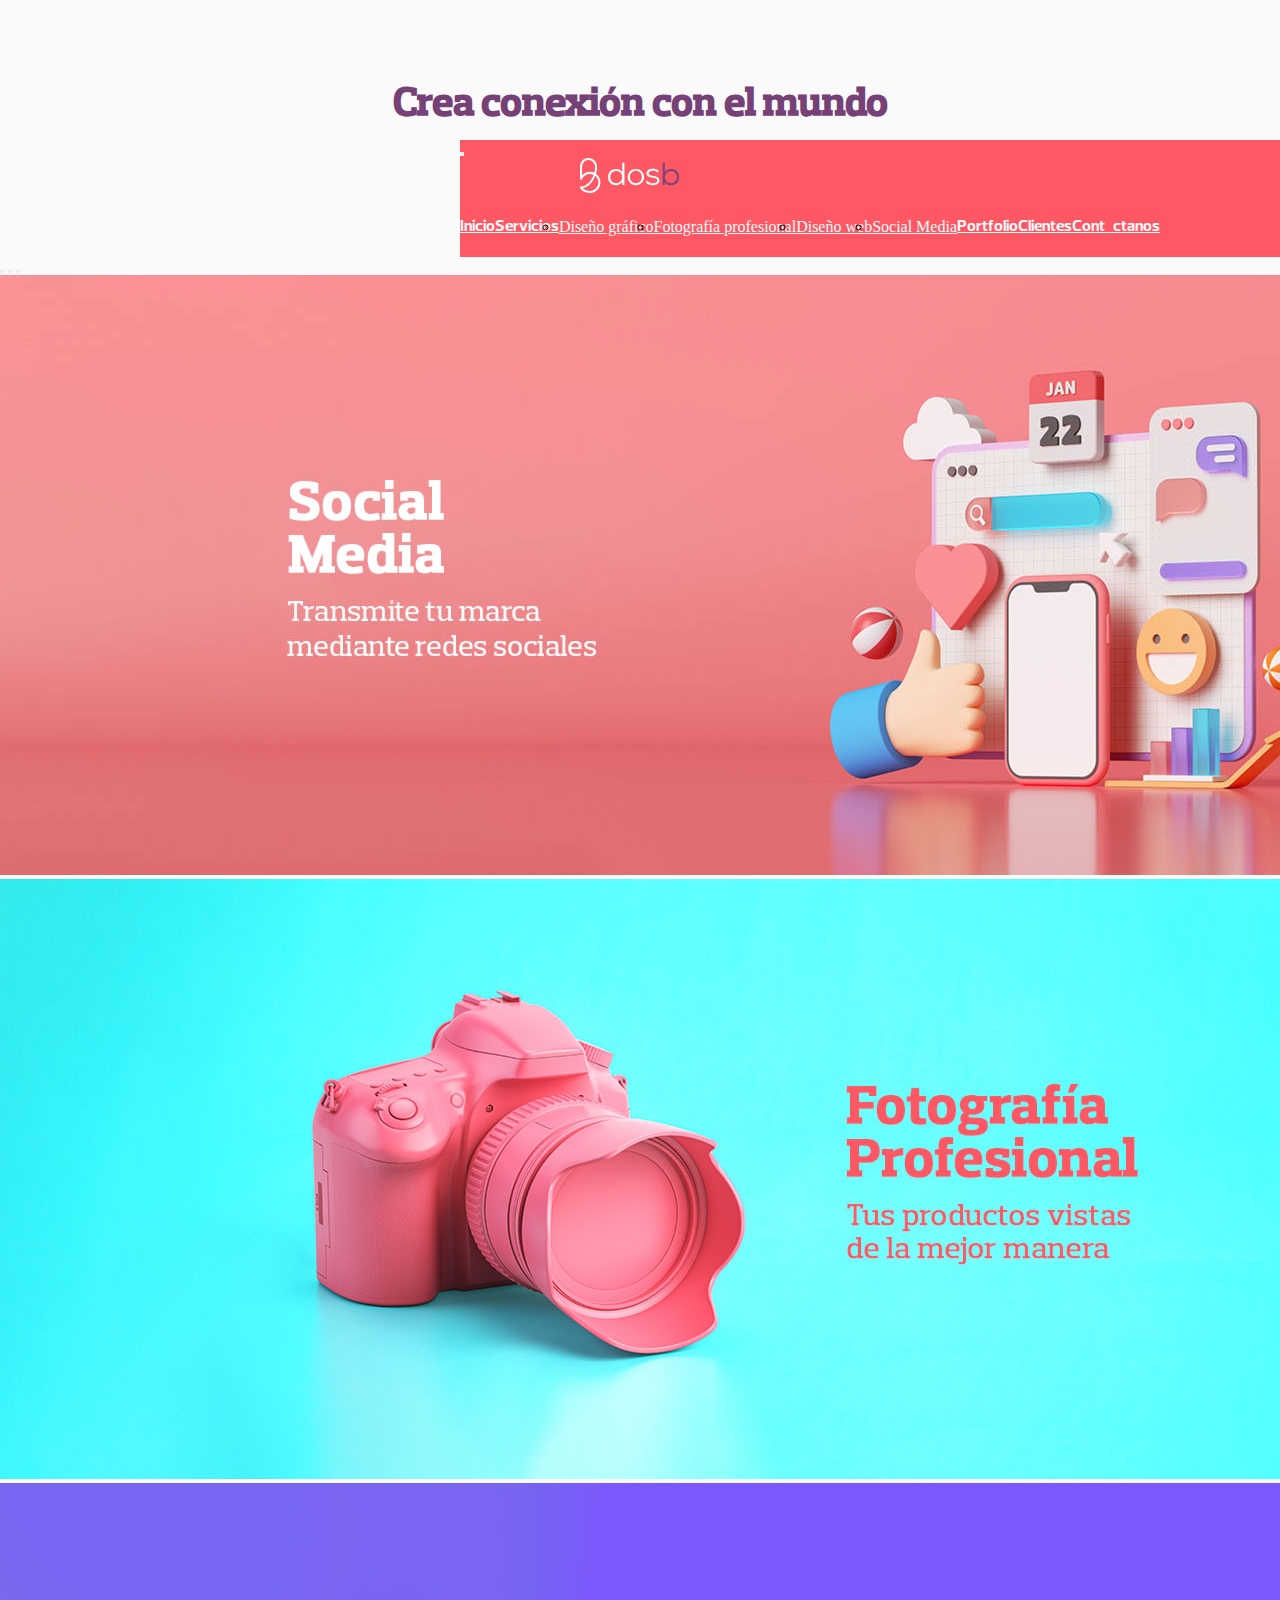
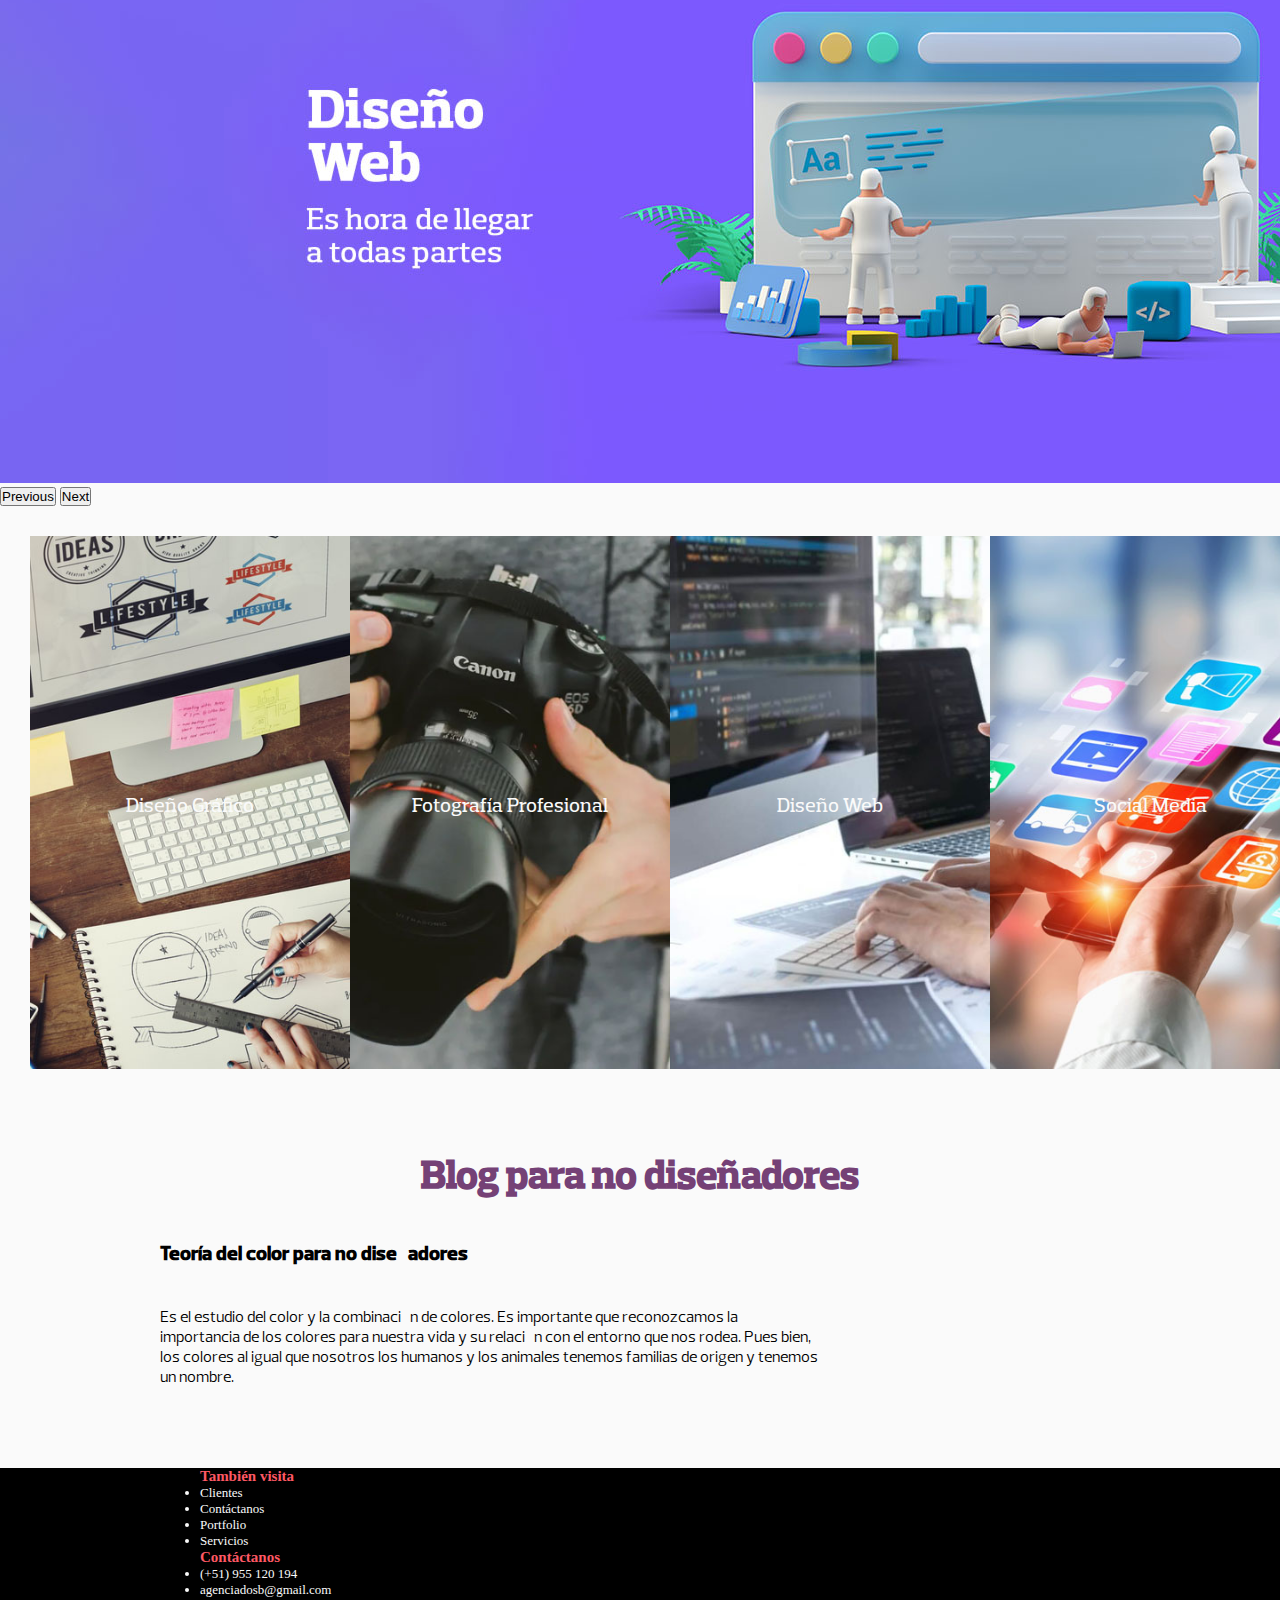
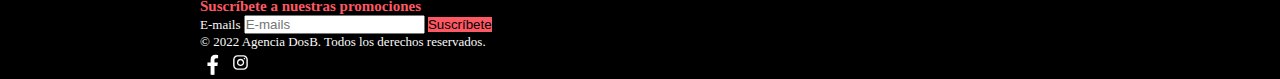
==== commit e5013331: "Commit 05 May" ====
--- a/index.html
+++ b/index.html
@@ -6,26 +6,32 @@
     <meta name="viewport" content="width=device-width, initial-scale=1.0">
     <link href="https://cdn.jsdelivr.net/npm/bootstrap@5.2.0-beta1/dist/css/bootstrap.min.css" rel="stylesheet" integrity="sha384-0evHe/X+R7YkIZDRvuzKMRqM+OrBnVFBL6DOitfPri4tjfHxaWutUpFmBp4vmVor" crossorigin="anonymous">
     <link rel="stylesheet" href="./estilos/style.css">
+    <link rel="icon" href="./img/icon_Mesa de trabajo 1.png">
     <title>DosB Agencia Digital</title>
+    <meta name="description" content="Una marca para todo el mundo, genera una solución para la entrega de tus anuncios a clientes potenciales.">
+    <meta name="keywords" content="Diseño gráfico, redes sociales, fotografía, web, negocio, social media, servicios, diseño, logo, branding, marca">
     
 </head>
+
     <body>
 
         <div class="gridHome">
 
-
+    <!-- Navegador Bootstrap -->        
+
+        <header>
+
+          <h1 class="tituloGeneral">Crea conexión con el mundo</h1>
 
           <nav class="navbar navbar-expand-lg bg-light fixed-top">
             
-            
-
             <div class="container-fluid">
-                            <button class="navbar-toggler" type="button" data-bs-toggle="collapse" data-bs-target="#navbarScroll" aria-controls="navbarScroll" aria-expanded="false" aria-label="Toggle navigation">
+              <button class="navbar-toggler" type="button" data-bs-toggle="collapse" data-bs-target="#navbarScroll" aria-controls="navbarScroll" aria-expanded="false" aria-label="Toggle navigation">
                 <span class="navbar-toggler-icon"></span>
               </button>
               <div class="collapse navbar-collapse" id="navbarScroll">
 
-                <a href="index.html"><img id="logotipoBlanco" src="./img/logotipoBlanco.svg" alt=""></a>
+                <a href="index.html"><img id="logotipoBlanco" src="./img/logotipoBlanco.svg" alt="Logotipo Dosb"></a>
 
                 <ul class="navbar-nav ms-auto my-2 my-lg-0 navbar-nav-scroll" style="--bs-scroll-height: 200px;">
                   <li class="nav-item">
@@ -55,153 +61,168 @@
               </div>
             </div>
           </nav>
-            
-
-                <div id="carouselExampleIndicators" class="carousel slide" data-bs-ride="true">
-
-                    <div class="carousel-indicators">
-                      <button type="button" data-bs-target="#carouselExampleIndicators" data-bs-slide-to="0" class="active" aria-current="true" aria-label="Slide 1"></button>
-                      <button type="button" data-bs-target="#carouselExampleIndicators" data-bs-slide-to="1" aria-label="Slide 2"></button>
-                      <button type="button" data-bs-target="#carouselExampleIndicators" data-bs-slide-to="2" aria-label="Slide 3"></button>
-                    </div>
-
-                    <div class="carousel-inner">
-
-                      <div class="carousel-item active">
-                        <img src="./img/portada-1440x600.jpg" class="d-block w-100" alt="...">
+          
+        </header>    
+
+
+  <!-- Carrousel Bootstrap -->  
+
+
+        <div id="carouselExampleIndicators" class="carousel slide" data-bs-ride="true">
+
+            <div class="carousel-indicators">
+              <button type="button" data-bs-target="#carouselExampleIndicators" data-bs-slide-to="0" class="active" aria-current="true" aria-label="Slide 1"></button>
+              <button type="button" data-bs-target="#carouselExampleIndicators" data-bs-slide-to="1" aria-label="Slide 2"></button>
+              <button type="button" data-bs-target="#carouselExampleIndicators" data-bs-slide-to="2" aria-label="Slide 3"></button>
+            </div>
+
+            <div class="carousel-inner">
+
+              <div class="carousel-item active">
+                <img src="./img/portada-1440x600.jpg" class="d-block w-100" alt="Redes sociales">
+              </div>
+
+              <div class="carousel-item">
+                <img src="./img/portada2-1440x600.jpg" class="d-block w-100" alt="Fotografía profesional">
+              </div>
+
+              <div class="carousel-item">
+                <img src="./img/portada3-1440x600.jpg" class="d-block w-100" alt="Diseño de págianas web">
+              </div>
+
+            </div>
+
+            <button class="carousel-control-prev" type="button" data-bs-target="#carouselExampleIndicators" data-bs-slide="prev">
+              <span class="carousel-control-prev-icon" aria-hidden="true"></span>
+              <span class="visually-hidden">Previous</span>
+            </button>
+
+            <button class="carousel-control-next" type="button" data-bs-target="#carouselExampleIndicators" data-bs-slide="next">
+              <span class="carousel-control-next-icon" aria-hidden="true"></span>
+              <span class="visually-hidden">Next</span>
+            </button>
+          </div>
+
+
+  <!-- Servicios -->
+
+
+        <section class="servicios">
+
+            <div class="contenedorServicios">
+                <div id="tituloServicios">Diseño Gráfico</div>
+                <figure>
+                    <img src="./img/home_design_360x600.jpg" alt="Diseño gráfico" class="imagenServicios">
+                </figure>
+
+            </div>
+
+            <div class="contenedorServicios">
+                <div id="tituloServicios">Fotografía Profesional</div>
+                <figure>
+                    <img src="./img/home_photo_360x600.jpg" alt="Fotografía profesional" class="imagenServicios">
+                </figure>
+
+            </div>
+
+            <div class="contenedorServicios">
+                <div id="tituloServicios">Diseño Web</div>
+                <figure>
+                    <img src="./img/home_web_360x600.jpg" alt="Diseño web" class="imagenServicios">
+                </figure>
+
+            </div>
+
+            <div class="contenedorServicios">
+                <div id="tituloServicios">Social Media</div>                    
+                <figure>
+                    <img src="./img/home_socialmedia_360x600.jpg" alt="Social media" class="imagenServicios">
+                </figure>
+
+            </div>
+
+        </section>
+
+
+    <!-- Blog para no Diseñadores -->
+
+
+        <div class="blogContenedor">
+
+            <section class="titulosBlog">
+                <div>
+                    <h2 id="titulo">Blog para no diseñadores</h2>
+                </div>
+            </section>
+
+            <section class="blog">
+
+                <div class="contenidoBlog">
+                    <h3 id="subtitulo">Teoría del color para no diseñadores</h3>
+                    <p>Es el estudio del color y la combinación de colores. Es importante que reconozcamos la importancia de los colores para nuestra vida y su relación con el entorno que nos rodea. Pues bien, los colores al igual que nosotros los humanos y los animales tenemos familias de origen y tenemos un nombre.</p>
+                </div>
+
+
+                <div class="videoBlog">
+
+                    <iframe id="videoYoutube" width="auto" height="auto" src="https://www.youtube.com/embed/CFn-wPKxRR4" title="YouTube video player" frameborder="0" allow="accelerometer; autoplay; clipboard-write; encrypted-media; gyroscope; picture-in-picture" allowfullscreen></iframe>
+
+                </div>
+
+            </section>
+        </div>
+
+
+  <!-- Footer -->
+
+
+        <div class="footer">
+            
+            <footer class="py-5">
+                <div class="row">
+                  <div class="col-6 col-md-2 mb-3">
+                    <h5>También visita</h5>
+                    <ul class="nav flex-column">
+                      <li class="textoServicios"><a href="./secciones/clientes.html" class="linkServicios">Clientes</a></li>
+                      <li class="textoServicios"><a href="./secciones/contactanos.html" class="linkServicios">Contáctanos</a></li>
+                      <li class="textoServicios"><a href="./secciones/portfolio.html" class="linkServicios">Portfolio</a></li>
+                      <li class="textoServicios"><a href="./secciones/servicios.html" class="linkServicios">Servicios</a></li>
+                    </ul>
+                  </div>
+            
+                  <div class="col-6 col-md-2 mb-3">
+                    <h5>Contáctanos</h5>
+                    <ul class="nav flex-column">
+                      <li class="nav-item mb-2"><a href="https://wa.link/ycq796" class="linkContactanos">(+51) 955 120 194</a></li>
+                      <li class="nav-item mb-2"><a href="https://www.gmail.com/" class="linkContactanos">agenciadosb@gmail.com</a></li>
+                    </ul>
+                  </div>
+            
+                  <div class="col-md-5 offset-md-1 mb-3">
+                    <form>
+                      <h5>Suscríbete a nuestras promociones</h5>
+                      <div class="d-flex flex-column flex-sm-row w-100 gap-2">
+                        <label for="newsletter1" class="visually-hidden">E-mails</label>
+                        <input id="newsletter1" type="text" class="form-control" placeholder="E-mails">
+                        <button class="btn btn-primary" type="button">Suscríbete</button>
                       </div>
-
-                      <div class="carousel-item">
-                        <img src="./img/portada-1440x600.jpg" class="d-block w-100" alt="...">
-                      </div>
-
-                      <div class="carousel-item">
-                        <img src="./img/portada-1440x600.jpg" class="d-block w-100" alt="...">
-                      </div>
-
-                    </div>
-
-                    <button class="carousel-control-prev" type="button" data-bs-target="#carouselExampleIndicators" data-bs-slide="prev">
-                      <span class="carousel-control-prev-icon" aria-hidden="true"></span>
-                      <span class="visually-hidden">Previous</span>
-                    </button>
-
-                    <button class="carousel-control-next" type="button" data-bs-target="#carouselExampleIndicators" data-bs-slide="next">
-                      <span class="carousel-control-next-icon" aria-hidden="true"></span>
-                      <span class="visually-hidden">Next</span>
-                    </button>
+                    </form>
                   </div>
-
-
-                <section class="servicios">
-
-                    <div class="contenedorServicios">
-                        <div id="tituloServicios">Diseño Gráfico</div>
-                        <figure>
-                            <img src="./img/home_design_360x600.jpg" alt="Diseño gráfico" class="imagenServicios">
-                        </figure>
-
-                    </div>
-
-                    <div class="contenedorServicios">
-                        <div id="tituloServicios">Fotografía Profesional</div>
-                        <figure>
-                            <img src="./img/home_photo_360x600.jpg" alt="Fotografía profesional" class="imagenServicios">
-                        </figure>
-
-                    </div>
-
-                    <div class="contenedorServicios">
-                        <div id="tituloServicios">Diseño Web</div>
-                        <figure>
-                            <img src="./img/home_web_360x600.jpg" alt="Diseño web" class="imagenServicios">
-                        </figure>
-
-                    </div>
-
-                    <div class="contenedorServicios">
-                        <div id="tituloServicios">Social Media</div>                    
-                        <figure>
-                            <img src="./img/home_socialmedia_360x600.jpg" alt="Social media" class="imagenServicios">
-                        </figure>
-
-                    </div>
-
-                </section>
-
-            <div class="blogContenedor">
-
-                <section class="titulosBlog">
-                    <div>
-                        <h2 id="titulo">Blog para no diseñadores</h2>
-                    </div>
-                </section>
-
-                <section class="blog">
-
-                    <div class="contenidoBlog">
-                        <h3 id="subtitulo">Teoría del color para no diseñadores</h3>
-                        <p>Es el estudio del color y la combinación de colores. Es importante que reconozcamos la importancia de los colores para nuestra vida y su relación con el entorno que nos rodea. Pues bien, los colores al igual que nosotros los humanos y los animales tenemos familias de origen y tenemos un nombre.</p>
-                    </div>
-
-
-                    <div class="videoBlog">
-
-                        <iframe id="videoYoutube" width="auto" height="auto" src="https://www.youtube.com/embed/CFn-wPKxRR4" title="YouTube video player" frameborder="0" allow="accelerometer; autoplay; clipboard-write; encrypted-media; gyroscope; picture-in-picture" allowfullscreen></iframe>
-
-                    </div>
-
-                </section>
-            </div>
-
-
-            <div class="footer">
-                
-                <footer class="py-5">
-                    <div class="row">
-                      <div class="col-6 col-md-2 mb-3">
-                        <h5>También visita</h5>
-                        <ul class="nav flex-column">
-                          <li class="textoServicios"><a href="./secciones/clientes.html" class="linkServicios">Clientes</a></li>
-                          <li class="textoServicios"><a href="./secciones/contactanos.html" class="linkServicios">Contáctanos</a></li>
-                          <li class="textoServicios"><a href="./secciones/portfolio.html" class="linkServicios">Portfolio</a></li>
-                          <li class="textoServicios"><a href="./secciones/servicios.html" class="linkServicios">Servicios</a></li>
-                        </ul>
-                      </div>
-                
-                      <div class="col-6 col-md-2 mb-3">
-                        <h5>Contáctanos</h5>
-                        <ul class="nav flex-column">
-                          <li class="nav-item mb-2"><a href="#" class="linkContactanos">(+51) 955 120 194</a></li>
-                          <li class="nav-item mb-2"><a href="#" class="linkContactanos">agenciadosb@gmail.com</a></li>
-                        </ul>
-                      </div>
-                
-                      <div class="col-md-5 offset-md-1 mb-3">
-                        <form>
-                          <h5>Suscríbete a nuestras promociones</h5>
-                          <div class="d-flex flex-column flex-sm-row w-100 gap-2">
-                            <label for="newsletter1" class="visually-hidden">E-mails</label>
-                            <input id="newsletter1" type="text" class="form-control" placeholder="E-mails">
-                            <button class="btn btn-primary" type="button">Suscríbete</button>
-                          </div>
-                        </form>
-                      </div>
-                    </div>
-                
-                    <div class="d-flex flex-column flex-sm-row justify-content-between py-4 my-4 border-top">
-                      <p>&copy; 2022 Agencia DosB. Todos los derechos reservados.</p>
-                      <ul class="logoRedes">
-                        <img class="logoredes" src="./img/iconfb.svg" alt="Fanpage en Facebook" width=25px>
-                        <img class="logoredes" src="./img/iconig.svg" alt="Fanpage en Instagram" width=25px>
-                      </ul>
-                    </div>
-                  </footer>
-
-
+                </div>
+            
+                <div class="d-flex flex-column flex-sm-row justify-content-between py-4 my-4 border-top">
+                  <p>&copy; 2022 Agencia DosB. Todos los derechos reservados.</p>
+                  <ul class="logoRedes">
+                    <a href="https://www.facebook.com/dosbagencia"><img class="logoredes" src="./img/iconfb.svg" alt="Fanpage en Facebook" width=25px></a>
+                    <img class="logoredes" src="./img/iconig.svg" alt="Fanpage en Instagram" width=25px>
+                  </ul>
+                </div>
+              </footer>
             </footer>
 
-     
+        </div>
+
+
         <script src="https://cdn.jsdelivr.net/npm/bootstrap@5.2.0-beta1/dist/js/bootstrap.bundle.min.js" integrity="sha384-pprn3073KE6tl6bjs2QrFaJGz5/SUsLqktiwsUTF55Jfv3qYSDhgCecCxMW52nD2" crossorigin="anonymous"></script>
 
     </body>
--- a/estilos/style.css
+++ b/estilos/style.css
@@ -43,6 +43,24 @@
   background-color: #fafafa;
 }
 
+/*Estilos para Titulo H1*/
+.tituloGeneral {
+  display: -webkit-box;
+  display: -ms-flexbox;
+  display: flex;
+  font-family: 'PreloSlab-Bold';
+  color: #754176;
+  background-color: #fafafa;
+  -webkit-box-pack: center;
+      -ms-flex-pack: center;
+          justify-content: center;
+  font-size: 40px;
+  margin: 60px 0px 0px 0px;
+  padding: 10px;
+  text-align: center;
+}
+
+/*Estilos para Navegador*/
 .navbar {
   padding-top: 0%;
   padding-bottom: 0%;
@@ -74,6 +92,12 @@
   margin: 0 0 0 120px;
 }
 
+@media (max-width: 991px) {
+  .navbar #logotipoBlanco {
+    display: none;
+  }
+}
+
 .navbar .container-fluid {
   background-color: #fe5864;
 }
@@ -114,6 +138,7 @@
   color: #754176;
 }
 
+/*Estilos para Servicios*/
 .servicios {
   display: -webkit-box;
   display: -ms-flexbox;
@@ -174,8 +199,10 @@
   cursor: pointer;
   background-color: #fe5864;
   padding: 10px 20px 10px 20px;
-}
-
+  border-radius: 10px;
+}
+
+/*Estilos para Blog para no Diseñadores*/
 .blogContenedor {
   display: -webkit-box;
   display: -ms-flexbox;
@@ -255,6 +282,7 @@
   }
 }
 
+/*Estilos para Footer*/
 .footer {
   background-color: #000000;
 }
@@ -310,9 +338,470 @@
   color: #fafafa;
 }
 
-/* servicios */
-/* portfolio */
-/* clientes */
+/*Aplicando media queries para mobile*/
+/*Version mobile*/
+@media (max-width: 425px) {
+  .main {
+    margin-top: 250px;
+  }
+  .contenedorPortfolio {
+    display: -webkit-box;
+    display: -ms-flexbox;
+    display: flex;
+    -webkit-box-orient: vertical;
+    -webkit-box-direction: normal;
+        -ms-flex-direction: column;
+            flex-direction: column;
+    margin-top: 80px;
+  }
+  .footer {
+    display: -webkit-box;
+    display: -ms-flexbox;
+    display: flex;
+    -webkit-box-orient: vertical;
+    -webkit-box-direction: normal;
+        -ms-flex-direction: column;
+            flex-direction: column;
+    height: auto;
+  }
+  .tituloServicios {
+    padding: 10px 20px 10px 60px;
+    font-size: 30px;
+  }
+  p {
+    margin: 20px 60px 20px 60px;
+  }
+  .imgServicios {
+    height: 90%;
+    width: 90%;
+  }
+  .serviciosContenido {
+    margin-top: 300px;
+  }
+  .serviciosDiseñografico {
+    display: -webkit-box;
+    display: -ms-flexbox;
+    display: flex;
+    -webkit-box-orient: vertical;
+    -webkit-box-direction: normal;
+        -ms-flex-direction: column;
+            flex-direction: column;
+    padding: 20px 10px 20px 10px;
+  }
+  .serviciosDiseñoweb {
+    display: -webkit-box;
+    display: -ms-flexbox;
+    display: flex;
+    -webkit-box-orient: vertical;
+    -webkit-box-direction: normal;
+        -ms-flex-direction: column;
+            flex-direction: column;
+    padding: 20px 10px 20px 10px;
+  }
+  .serviciosFotografia {
+    display: -webkit-box;
+    display: -ms-flexbox;
+    display: flex;
+    -webkit-box-orient: vertical;
+    -webkit-box-direction: normal;
+        -ms-flex-direction: column;
+            flex-direction: column;
+    padding: 20px 10px 20px 10px;
+  }
+  .serviciosSocialmedia {
+    display: -webkit-box;
+    display: -ms-flexbox;
+    display: flex;
+    -webkit-box-orient: vertical;
+    -webkit-box-direction: normal;
+        -ms-flex-direction: column;
+            flex-direction: column;
+    padding: 20px 10px 20px 10px;
+  }
+  .py-5 {
+    margin: 0 50px 0 50px;
+  }
+  .logoRedes {
+    padding: 10px 0 10px 0;
+  }
+}
+
+/*Version tablet*/
+@media (min-width: 768px) {
+  .imagenServicios {
+    height: 100%;
+    width: 100%;
+  }
+  .header {
+    -webkit-box-pack: center;
+        -ms-flex-pack: center;
+            justify-content: center;
+  }
+  #logotipoBlanco {
+    margin: 0 0 0 50px;
+  }
+  nav {
+    margin: 0;
+  }
+  nav ul {
+    margin: 0;
+  }
+  nav ul li a {
+    display: -webkit-box;
+    display: -ms-flexbox;
+    display: flex;
+    -webkit-box-pack: center;
+        -ms-flex-pack: center;
+            justify-content: center;
+    margin: 0 0 0 0;
+    -webkit-box-orient: horizontal;
+    -webkit-box-direction: normal;
+        -ms-flex-direction: row;
+            flex-direction: row;
+  }
+  #subtitulo {
+    margin: 20px 10px 20px 10px;
+  }
+  p {
+    margin: 20px 10px 20px 10px;
+  }
+  .tituloServicios {
+    padding: 20px 10px 20px 10px;
+    font-size: 30px;
+  }
+  .imgServicios {
+    height: 100%;
+    width: 100%;
+  }
+  .serviciosDiseñografico {
+    gap: 20px;
+  }
+  .serviciosDiseñoweb {
+    gap: 20px;
+  }
+  .serviciosFotografia {
+    gap: 20px;
+  }
+  .serviciosSocialmedia {
+    gap: 20px;
+  }
+  .contenedorClientes {
+    display: -webkit-box;
+    display: -ms-flexbox;
+    display: flex;
+    -webkit-box-orient: horizontal;
+    -webkit-box-direction: normal;
+        -ms-flex-direction: row;
+            flex-direction: row;
+    padding: 140px 40px 20px 40px;
+  }
+  .formulario {
+    margin: 50px 100px 50px 100px;
+  }
+}
+
+/*Version desktop*/
+@media (min-width: 1024px) {
+  .header {
+    -webkit-box-pack: center;
+        -ms-flex-pack: center;
+            justify-content: center;
+    gap: 250px;
+  }
+  .carousel-inner {
+    width: 100%;
+  }
+  nav ul {
+    display: -webkit-box;
+    display: -ms-flexbox;
+    display: flex;
+    -webkit-box-orient: horizontal;
+    -webkit-box-direction: normal;
+        -ms-flex-direction: row;
+            flex-direction: row;
+    margin: 0 0 0 0;
+  }
+  nav {
+    display: -webkit-box;
+    display: -ms-flexbox;
+    display: flex;
+    -webkit-box-pack: end;
+        -ms-flex-pack: end;
+            justify-content: end;
+  }
+  .imagenServicios {
+    height: 100%;
+    width: 100%;
+  }
+  .tituloServicios {
+    padding: 20px 10px 20px 10px;
+  }
+  .serviciosDiseñografico {
+    gap: 20px;
+  }
+  .serviciosDiseñoweb {
+    gap: 20px;
+  }
+  .serviciosFotografia {
+    gap: 20px;
+  }
+  .serviciosSocialmedia {
+    gap: 20px;
+  }
+  /*Version desktop extra Xl*/
+}
+
+@media (min-width: 1024px) and (min-width: 1440px) {
+  .header {
+    -webkit-box-pack: center;
+        -ms-flex-pack: center;
+            justify-content: center;
+    gap: 600px;
+  }
+  nav {
+    margin: 0;
+  }
+  #logotipoBlanco {
+    margin: 0;
+  }
+  .carousel slide {
+    width: 100%;
+  }
+  .servicios {
+    width: 100%;
+    height: auto;
+  }
+}
+
+.gridServicios {
+  display: -ms-grid;
+  display: grid;
+  -ms-grid-columns: 1fr 1fr 1fr 1fr;
+      grid-template-columns: 1fr 1fr 1fr 1fr;
+  -ms-grid-rows: auto 3fr auto auto;
+      grid-template-rows: auto 3fr auto auto;
+      grid-template-areas: "header header header header"+ "main main main main"+ "servicios servicios servicios servicios"+ "etiquetas etiquetas etiquetas etiquetas"+ "footer footer footer footer";
+  /*Estilos para Cards de servicios*/
+}
+
+.gridServicios .cardsServicios {
+  -ms-grid-row: 3;
+  -ms-grid-column: 1;
+  -ms-grid-column-span: 4;
+  grid-area: servicios;
+  display: -webkit-box;
+  display: -ms-flexbox;
+  display: flex;
+  -webkit-box-pack: center;
+      -ms-flex-pack: center;
+          justify-content: center;
+  margin: 130px 180px 80px 180px;
+  gap: 50px;
+  -ms-flex-wrap: wrap;
+      flex-wrap: wrap;
+}
+
+.gridServicios .cardsServicios .card {
+  width: 700px;
+}
+
+.gridServicios .cardsServicios .card .card-title {
+  margin: 0;
+  padding-left: 10px;
+}
+
+.gridServicios .cardsServicios .card .btn {
+  background-color: #fe5864;
+  border: 0;
+  color: #fafafa;
+  font-family: 'Prelo-Bold';
+}
+
+.gridServicios .cardsServicios .card .card-text {
+  font-family: 'Prelo-Book';
+}
+
+/*Estilos para Sección de Etiquetas*/
+.etiquetas {
+  -ms-grid-row: 4;
+  -ms-grid-column: 1;
+  -ms-grid-column-span: 4;
+  grid-area: etiquetas;
+}
+
+/*Estilos para Footer*/
+.footer {
+  -ms-grid-row: 5;
+  -ms-grid-column: 1;
+  -ms-grid-column-span: 4;
+  grid-area: footer;
+}
+
+/*Estilos para Contenido de Portfolio*/
+#portfolioContenido {
+  display: -webkit-box;
+  display: -ms-flexbox;
+  display: flex;
+  -ms-flex-wrap: wrap;
+      flex-wrap: wrap;
+  padding: 60px 0 0 0;
+}
+
+@media (max-width: 991px) {
+  #portfolioContenido {
+    padding: 40px 0 0 0;
+  }
+}
+
+@media (max-width: 425px) {
+  #portfolioContenido {
+    padding: 0;
+  }
+}
+
+.contenedorPortfolio {
+  display: -ms-grid;
+  display: grid;
+  -ms-grid-columns: 1fr 1fr 1fr;
+      grid-template-columns: 1fr 1fr 1fr;
+  grid-auto-rows: 250px;
+  padding: 0px 0px 0px 0px;
+}
+
+@media (max-width: 991px) {
+  .contenedorPortfolio {
+    display: -webkit-box;
+    display: -ms-flexbox;
+    display: flex;
+    -webkit-box-orient: vertical;
+    -webkit-box-direction: normal;
+        -ms-flex-direction: column;
+            flex-direction: column;
+    padding: 0px 0 0 0;
+  }
+}
+
+@media (max-width: 425px) {
+  .contenedorPortfolio {
+    margin-top: 40px;
+  }
+}
+
+/*Estilos para Imagenes de Portfolio*/
+.imgportfolio {
+  width: 100%;
+  height: 100%;
+  -o-object-fit: cover;
+     object-fit: cover;
+}
+
+.itemPortfolio:nth-child(1) {
+  -ms-grid-row: span 3;
+      grid-row-start: span 3;
+}
+
+.itemPortfolio:nth-child(2) {
+  -ms-grid-row: span 2;
+      grid-row-start: span 2;
+}
+
+.itemPortfolio:nth-child(3) {
+  -ms-grid-row: span 1;
+      grid-row-start: span 1;
+}
+
+.itemPortfolio:nth-child(4) {
+  -ms-grid-row: span 2;
+      grid-row-start: span 2;
+}
+
+.itemPortfolio:nth-child(5) {
+  -ms-grid-row: span 2;
+      grid-row-start: span 2;
+}
+
+.itemPortfolio:nth-child(6) {
+  -ms-grid-row: span 2;
+      grid-row-start: span 2;
+}
+
+.itemPortfolio:nth-child(7) {
+  -ms-grid-row: span 3;
+      grid-row-start: span 3;
+}
+
+.itemPortfolio:nth-child(8) {
+  -ms-grid-row: span 2;
+      grid-row-start: span 2;
+}
+
+.itemPortfolio:nth-child(9) {
+  -ms-grid-row: span 1;
+      grid-row-start: span 1;
+}
+
+/*Estilos para Formulario de Contactos*/
+#tituloContactanos {
+  display: -webkit-box;
+  display: -ms-flexbox;
+  display: flex;
+  -webkit-box-pack: center;
+      -ms-flex-pack: center;
+          justify-content: center;
+  padding-top: 150px;
+  font-family: 'Prelo-Bold';
+  font-size: 30px;
+  color: #754176;
+}
+
+.formulario {
+  margin: 50px 50px 30px 50px;
+  font-family: 'Prelo-Book';
+}
+
+@media (min-width: 1440px) {
+  .formulario {
+    margin: 50px 300px 120px 300px;
+  }
+}
+
+.formulario .col-md-6 {
+  padding: 20px 0 0 12px;
+}
+
+.formulario .col-12 {
+  padding: 20px 0 0 12px;
+}
+
+.formulario .col-12 .btn {
+  background-color: #fe5864;
+  border: 0;
+  font-family: 'Prelo-Bold';
+}
+
+.formulario .col-md-4 {
+  padding: 20px 0 0 12px;
+}
+
+/*Estilos para Botonees de redes - Mapa*/
+.botones-redes {
+  display: -webkit-box;
+  display: -ms-flexbox;
+  display: flex;
+  -webkit-box-pack: center;
+      -ms-flex-pack: center;
+          justify-content: center;
+  gap: 40px;
+  margin: 30px 0px 30px 0px;
+  -ms-flex-wrap: wrap;
+      flex-wrap: wrap;
+}
+
+/*Estilos para Logos de Clientes*/
 .contenedorClientes {
   display: -webkit-box;
   display: -ms-flexbox;
@@ -325,411 +814,124 @@
   padding: 50px;
   gap: 50px;
   padding: 120px 150px 80px 150px;
-  /*margin: 80px 150px 40px 150px;*/
-  -webkit-box-pack: center;
-      -ms-flex-pack: center;
-          justify-content: center;
-}
-
-.itemClientes {
+  -webkit-box-pack: center;
+      -ms-flex-pack: center;
+          justify-content: center;
+}
+
+.contenedorClientes .itemClientes {
   padding: 50px;
 }
 
-.imagenClientes {
+.contenedorClientes .itemClientes .imagenClientes {
   height: 100px;
 }
 
-/* contactanos */
-#tituloContactanos {
-  display: -webkit-box;
-  display: -ms-flexbox;
-  display: flex;
-  -webkit-box-pack: center;
-      -ms-flex-pack: center;
-          justify-content: center;
-  padding-top: 150px;
-  font-family: 'Prelo-Bold';
-  font-size: 30px;
+@media (max-width: 813px) {
+  .contenedorClientes .itemClientes .imagenClientes {
+    height: auto;
+    width: 200px;
+    justify-items: center;
+  }
+}
+
+/*Each*/
+.ecommerce-etiquetado {
+  width: auto;
+  height: 38px;
+  background-image: url("../style/imgEach/ecommerce.png");
+  background-repeat: no-repeat;
+  margin-bottom: 20px;
+  margin-left: 150px;
+  display: -webkit-box;
+  display: -ms-flexbox;
+  display: flex;
+  -webkit-box-pack: center;
+      -ms-flex-pack: center;
+          justify-content: center;
+  -webkit-box-align: center;
+      -ms-flex-align: center;
+          align-items: center;
+}
+
+.emprendimiento-etiquetado {
+  width: auto;
+  height: 38px;
+  background-image: url("../style/imgEach/emprendimiento.png");
+  background-repeat: no-repeat;
+  margin-bottom: 20px;
+  margin-left: 150px;
+  display: -webkit-box;
+  display: -ms-flexbox;
+  display: flex;
+  -webkit-box-pack: center;
+      -ms-flex-pack: center;
+          justify-content: center;
+  -webkit-box-align: center;
+      -ms-flex-align: center;
+          align-items: center;
+}
+
+.branding-etiquetado {
+  width: auto;
+  height: 38px;
+  background-image: url("../style/imgEach/branding.png");
+  background-repeat: no-repeat;
+  margin-bottom: 20px;
+  margin-left: 150px;
+  display: -webkit-box;
+  display: -ms-flexbox;
+  display: flex;
+  -webkit-box-pack: center;
+      -ms-flex-pack: center;
+          justify-content: center;
+  -webkit-box-align: center;
+      -ms-flex-align: center;
+          align-items: center;
+}
+
+/*Extend*/
+.estilosBold, .gridServicios .cardsServicios .card .card-title {
+  font-family: 'Prelo-Bold';
   color: #754176;
 }
 
-.formulario {
-  margin: 50px 300px 120px 300px;
-  font-family: 'Prelo-Book';
-}
-
-.col-md-6 {
-  padding: 20px 0 0 12px;
-}
-
-.col-12 {
-  padding: 20px 0 0 12px;
-}
-
-.col-md-4 {
-  padding: 20px 0 0 12px;
-}
-
-/* aplicando media queries para mobile*/
-/* version mobile*/
-@media (max-width: 425px) {
-  .main {
-    margin-top: 250px;
-  }
-  .contenedorPortfolio {
-    display: -webkit-box;
-    display: -ms-flexbox;
-    display: flex;
-    -webkit-box-orient: vertical;
-    -webkit-box-direction: normal;
-        -ms-flex-direction: column;
-            flex-direction: column;
-    margin-top: 80px;
-  }
-  .footer {
-    display: -webkit-box;
-    display: -ms-flexbox;
-    display: flex;
-    -webkit-box-orient: vertical;
-    -webkit-box-direction: normal;
-        -ms-flex-direction: column;
-            flex-direction: column;
-    height: auto;
-  }
-  .tituloServicios {
-    padding: 10px 20px 10px 60px;
-    font-size: 30px;
-  }
-  p {
-    margin: 20px 60px 20px 60px;
-  }
-  .imgServicios {
-    height: 90%;
-    width: 90%;
-  }
-  .serviciosContenido {
-    margin-top: 300px;
-  }
-  .serviciosDiseñografico {
-    display: -webkit-box;
-    display: -ms-flexbox;
-    display: flex;
-    -webkit-box-orient: vertical;
-    -webkit-box-direction: normal;
-        -ms-flex-direction: column;
-            flex-direction: column;
-    padding: 20px 10px 20px 10px;
-  }
-  .serviciosDiseñoweb {
-    display: -webkit-box;
-    display: -ms-flexbox;
-    display: flex;
-    -webkit-box-orient: vertical;
-    -webkit-box-direction: normal;
-        -ms-flex-direction: column;
-            flex-direction: column;
-    padding: 20px 10px 20px 10px;
-  }
-  .serviciosFotografia {
-    display: -webkit-box;
-    display: -ms-flexbox;
-    display: flex;
-    -webkit-box-orient: vertical;
-    -webkit-box-direction: normal;
-        -ms-flex-direction: column;
-            flex-direction: column;
-    padding: 20px 10px 20px 10px;
-  }
-  .serviciosSocialmedia {
-    display: -webkit-box;
-    display: -ms-flexbox;
-    display: flex;
-    -webkit-box-orient: vertical;
-    -webkit-box-direction: normal;
-        -ms-flex-direction: column;
-            flex-direction: column;
-    padding: 20px 10px 20px 10px;
-  }
-  .py-5 {
-    margin: 0 50px 0 50px;
-  }
-  .logoRedes {
-    padding: 10px 0 10px 0;
-  }
-}
-
-/* version tablet */
-@media (min-width: 768px) {
-  .imagenServicios {
-    height: 100%;
-    width: 100%;
-  }
-  .header {
-    -webkit-box-pack: center;
-        -ms-flex-pack: center;
-            justify-content: center;
-  }
-  #logotipoBlanco {
-    margin: 0 0 0 50px;
-  }
-  nav {
-    margin: 0;
-  }
-  nav ul {
-    margin: 0;
-  }
-  nav ul li a {
-    display: -webkit-box;
-    display: -ms-flexbox;
-    display: flex;
-    -webkit-box-pack: center;
-        -ms-flex-pack: center;
-            justify-content: center;
-    margin: 0 0 0 0;
-    -webkit-box-orient: horizontal;
-    -webkit-box-direction: normal;
-        -ms-flex-direction: row;
-            flex-direction: row;
-  }
-  #subtitulo {
-    margin: 20px 10px 20px 10px;
-  }
-  p {
-    margin: 20px 10px 20px 10px;
-  }
-  .tituloServicios {
-    padding: 20px 10px 20px 10px;
-    font-size: 30px;
-  }
-  .imgServicios {
-    height: 100%;
-    width: 100%;
-  }
-  .serviciosDiseñografico {
-    gap: 20px;
-  }
-  .serviciosDiseñoweb {
-    gap: 20px;
-  }
-  .serviciosFotografia {
-    gap: 20px;
-  }
-  .serviciosSocialmedia {
-    gap: 20px;
-  }
-  .contenedorClientes {
-    display: -webkit-box;
-    display: -ms-flexbox;
-    display: flex;
-    -webkit-box-orient: horizontal;
-    -webkit-box-direction: normal;
-        -ms-flex-direction: row;
-            flex-direction: row;
-    padding: 140px 40px 20px 40px;
-  }
-  .formulario {
-    margin: 50px 100px 50px 100px;
-  }
-}
-
-/* version desktop */
-@media (min-width: 1024px) {
-  .header {
-    -webkit-box-pack: center;
-        -ms-flex-pack: center;
-            justify-content: center;
-    gap: 250px;
-  }
-  .carousel-inner {
-    width: 100%;
-  }
-  nav ul {
-    display: -webkit-box;
-    display: -ms-flexbox;
-    display: flex;
-    -webkit-box-orient: horizontal;
-    -webkit-box-direction: normal;
-        -ms-flex-direction: row;
-            flex-direction: row;
-    margin: 0 0 0 0;
-  }
-  nav {
-    display: -webkit-box;
-    display: -ms-flexbox;
-    display: flex;
-    -webkit-box-pack: end;
-        -ms-flex-pack: end;
-            justify-content: end;
-  }
-  .imagenServicios {
-    height: 100%;
-    width: 100%;
-  }
-  .tituloServicios {
-    padding: 20px 10px 20px 10px;
-  }
-  .serviciosDiseñografico {
-    gap: 20px;
-  }
-  .serviciosDiseñoweb {
-    gap: 20px;
-  }
-  .serviciosFotografia {
-    gap: 20px;
-  }
-  .serviciosSocialmedia {
-    gap: 20px;
-  }
-  /* version desktop extra xl*/
-}
-
-@media (min-width: 1024px) and (min-width: 1440px) {
-  .header {
-    -webkit-box-pack: center;
-        -ms-flex-pack: center;
-            justify-content: center;
-    gap: 600px;
-  }
-  nav {
-    margin: 0;
-  }
-  #logotipoBlanco {
-    margin: 0;
-  }
-  .carousel slide {
-    width: 100%;
-  }
-  .servicios {
-    width: 100%;
-    height: auto;
-  }
-}
-
-.gridServicios {
-  display: -ms-grid;
-  display: grid;
-  -ms-grid-columns: 1fr 1fr 1fr 1fr;
-      grid-template-columns: 1fr 1fr 1fr 1fr;
-  -ms-grid-rows: auto 3fr auto;
-      grid-template-rows: auto 3fr auto;
-      grid-template-areas: "header header header header"- "main main main main"- "servicios servicios servicios servicios"- "footer footer footer footer";
-}
-
-.footer {
-  -ms-grid-row: 4;
-  -ms-grid-column: 1;
-  -ms-grid-column-span: 4;
-  grid-area: footer;
-}
-
-.cardsServicios {
-  -ms-grid-row: 3;
-  -ms-grid-column: 1;
-  -ms-grid-column-span: 4;
-  grid-area: servicios;
-}
-
-.cardsServicios {
-  display: -webkit-box;
-  display: -ms-flexbox;
-  display: flex;
-  -webkit-box-pack: center;
-      -ms-flex-pack: center;
-          justify-content: center;
-  margin: 130px 180px 80px 180px;
-  gap: 50px;
-  -ms-flex-wrap: wrap;
-      flex-wrap: wrap;
-}
-
-.card {
-  width: 700px;
-}
-
-#portfolioContenido {
-  display: -webkit-box;
-  display: -ms-flexbox;
-  display: flex;
-  -ms-flex-wrap: wrap;
-      flex-wrap: wrap;
-  /*margin-top: 80px;*/
-  padding: 80px 0 0 0;
-}
-
-.contenedorPortfolio {
-  display: -ms-grid;
-  display: grid;
-  -ms-grid-columns: 1fr 1fr 1fr;
-      grid-template-columns: 1fr 1fr 1fr;
-  grid-auto-rows: 250px;
-  padding: 60px 0px 0px 0px;
-}
-
-@media (max-width: 991px) {
-  .contenedorPortfolio {
-    display: -webkit-box;
-    display: -ms-flexbox;
-    display: flex;
-    -webkit-box-orient: vertical;
-    -webkit-box-direction: normal;
-        -ms-flex-direction: column;
-            flex-direction: column;
-    padding: 40px 0 0 0;
-  }
-}
-
-.imgportfolio {
-  width: 100%;
-  height: 100%;
-  -o-object-fit: cover;
-     object-fit: cover;
-}
-
-.itemPortfolio:nth-child(1) {
-  -ms-grid-row: span 3;
-      grid-row-start: span 3;
-}
-
-.itemPortfolio:nth-child(2) {
-  -ms-grid-row: span 2;
-      grid-row-start: span 2;
-}
-
-.itemPortfolio:nth-child(3) {
-  -ms-grid-row: span 1;
-      grid-row-start: span 1;
-}
-
-.itemPortfolio:nth-child(4) {
-  -ms-grid-row: span 2;
-      grid-row-start: span 2;
-}
-
-.itemPortfolio:nth-child(5) {
-  -ms-grid-row: span 2;
-      grid-row-start: span 2;
-}
-
-.itemPortfolio:nth-child(6) {
-  -ms-grid-row: span 2;
-      grid-row-start: span 2;
-}
-
-.itemPortfolio:nth-child(7) {
-  -ms-grid-row: span 3;
-      grid-row-start: span 3;
-}
-
-.itemPortfolio:nth-child(8) {
-  -ms-grid-row: span 2;
-      grid-row-start: span 2;
-}
-
-.itemPortfolio:nth-child(9) {
-  -ms-grid-row: span 1;
-      grid-row-start: span 1;
+/*Mixin*/
+.etiquetas {
+  height: 200px;
+  width: 360px;
+  border-radius: 10px;
+  background-color: #EDEDED;
+}
+
+/*Mapa*/
+.btn--twitter {
+  background-color: #FE9053;
+  font-family: 'Prelo-Bold';
+  border: none;
+  color: #fafafa;
+  padding: 10px 15px 10px 15px;
+  border-radius: 3px;
+  display: inline-block;
+}
+
+.btn--facebook {
+  background-color: #FE766A;
+  font-family: 'Prelo-Bold';
+  border: none;
+  color: #fafafa;
+  padding: 10px 15px 10px 15px;
+  border-radius: 3px;
+  display: inline-block;
+}
+
+.btn--instagram {
+  background-color: #FE5864;
+  font-family: 'Prelo-Bold';
+  border: none;
+  color: #fafafa;
+  padding: 10px 15px 10px 15px;
+  border-radius: 3px;
+  display: inline-block;
 }
 /*# sourceMappingURL=style.css.map */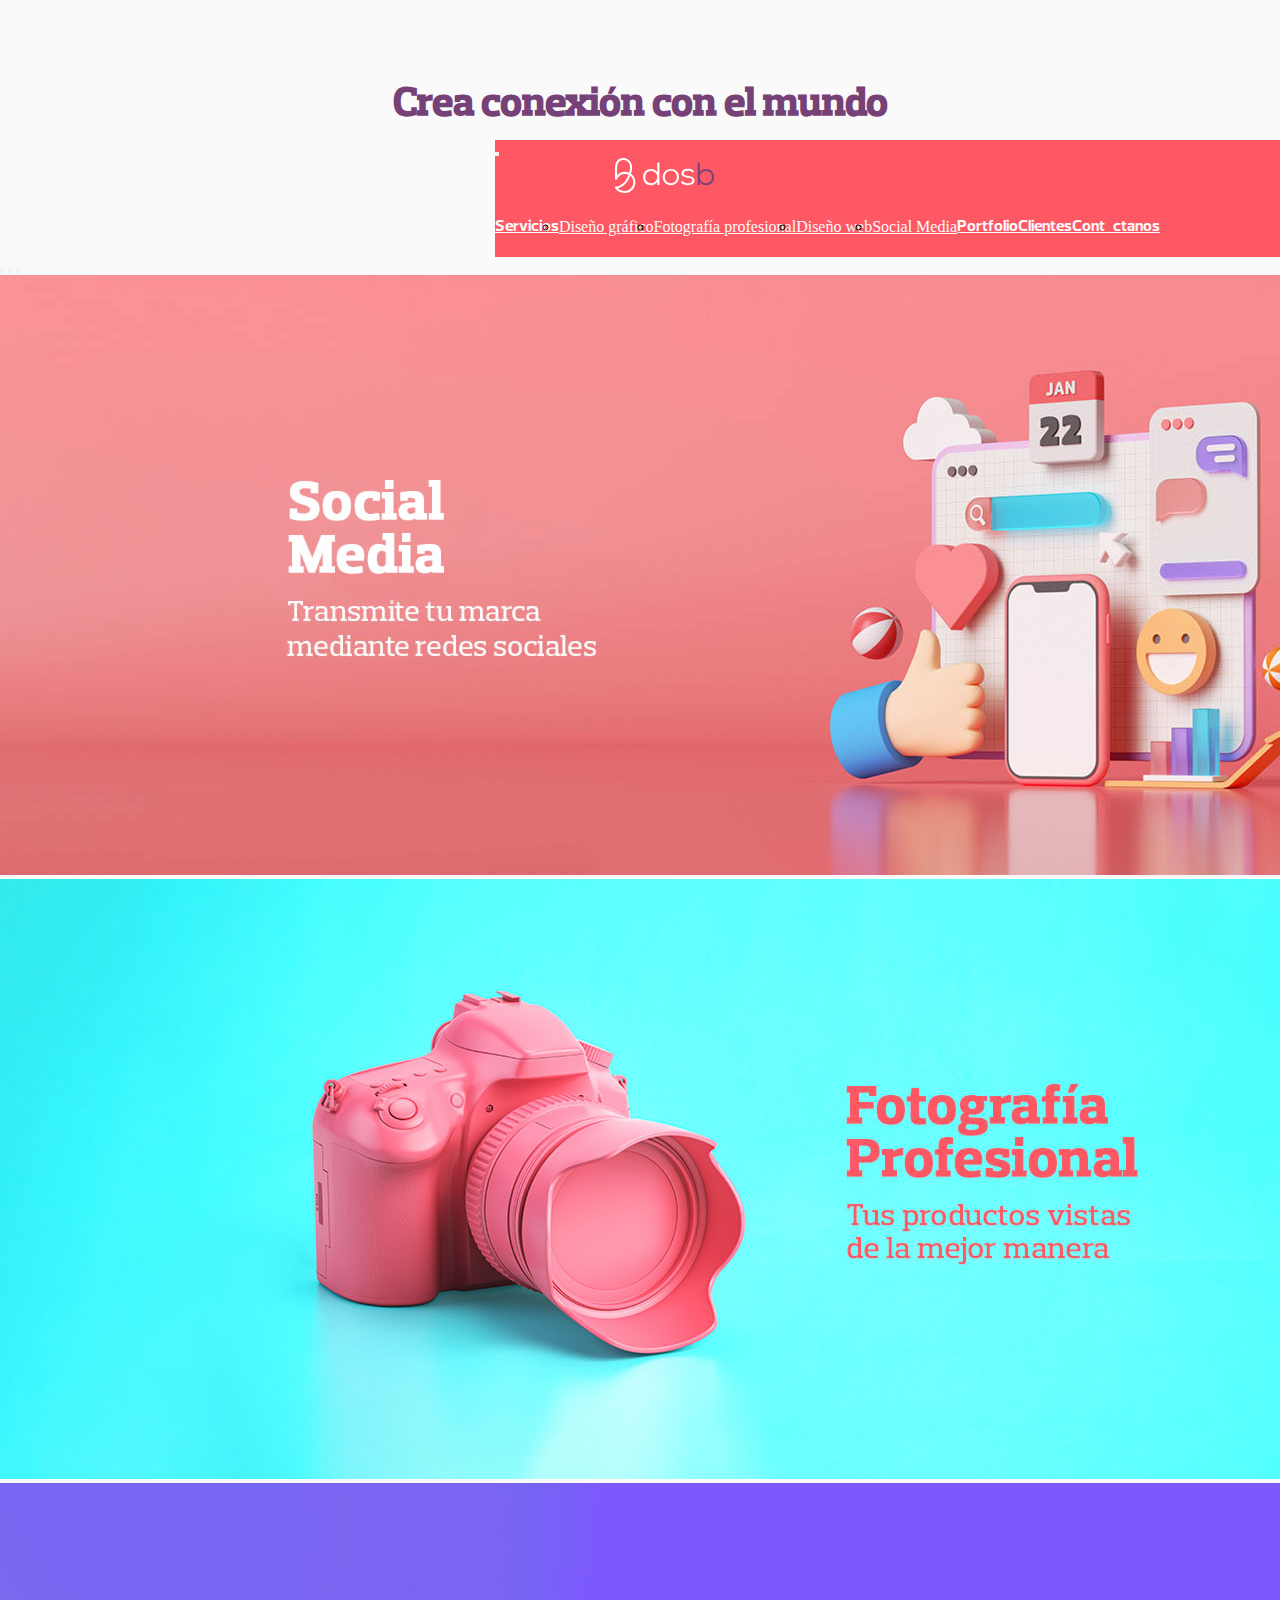
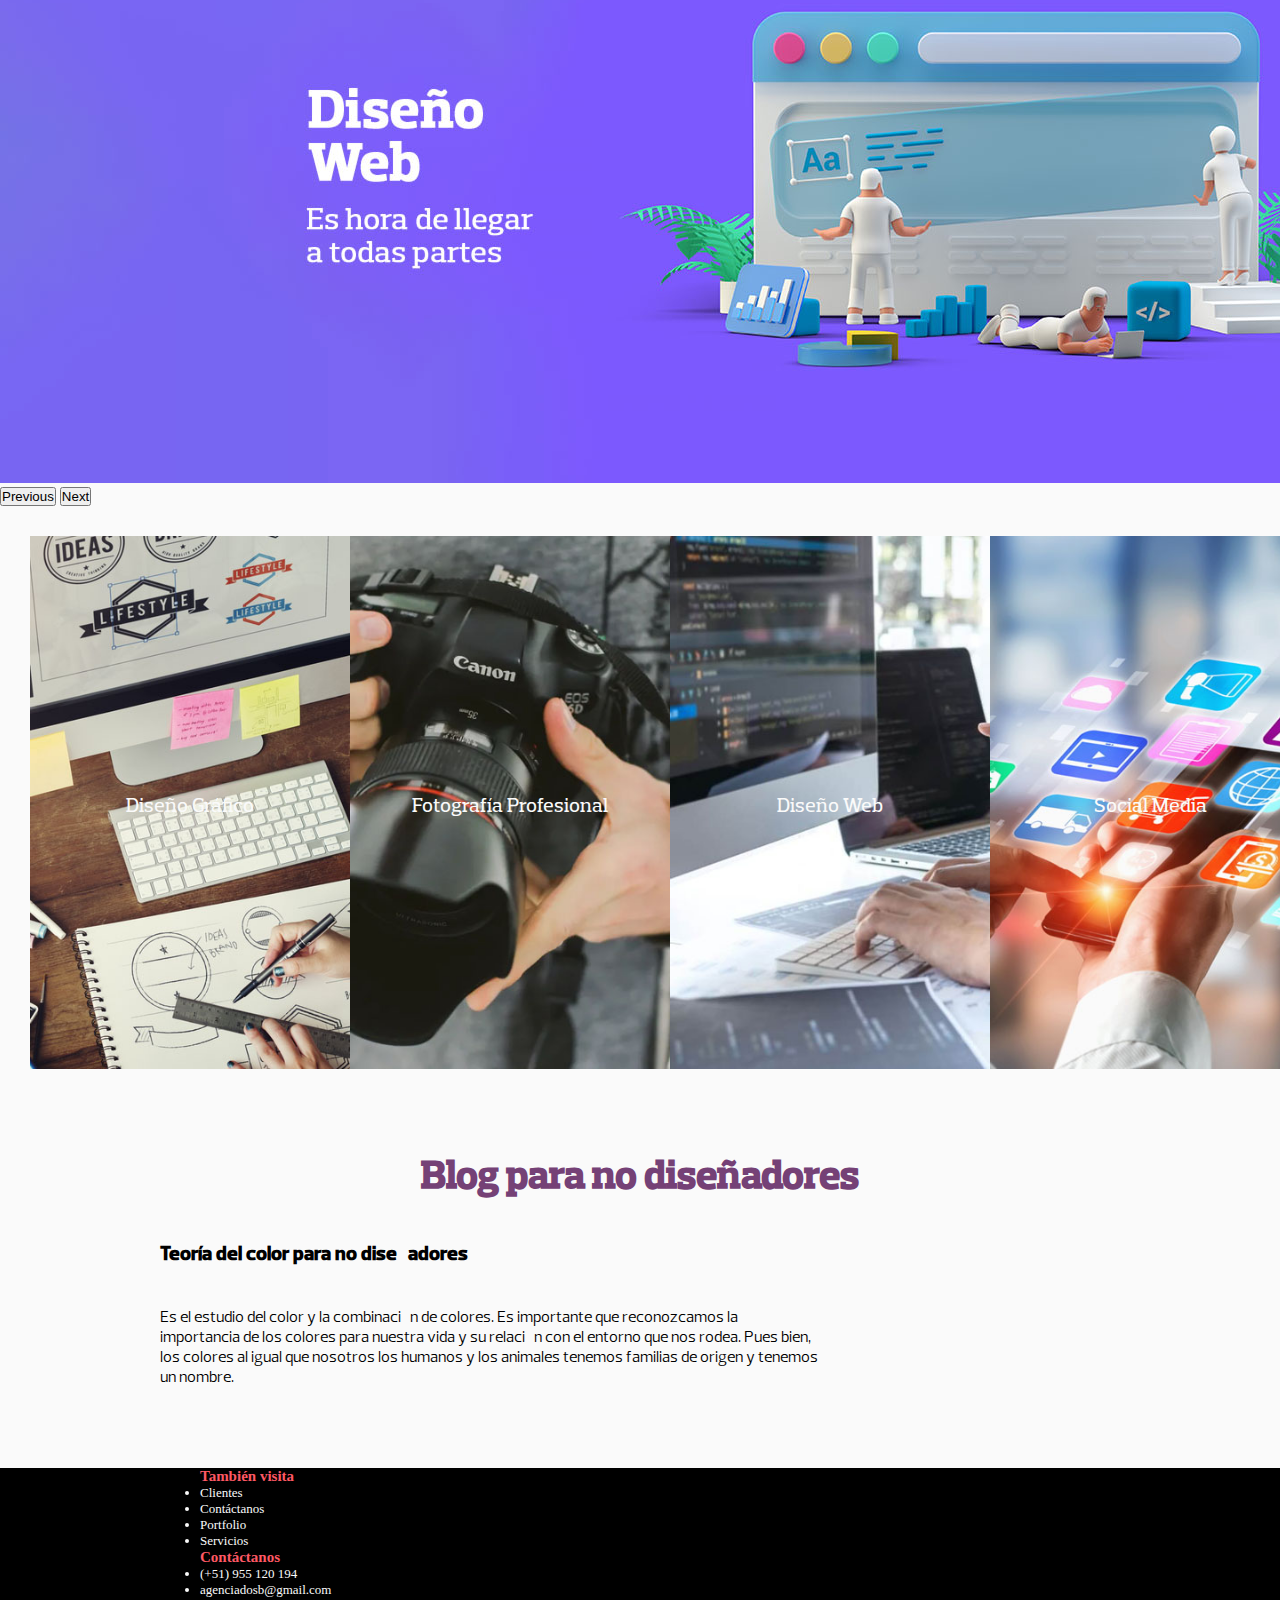
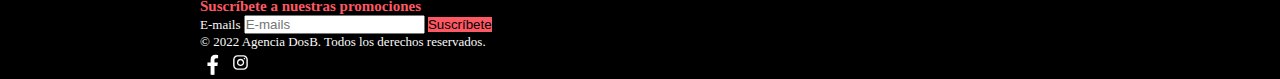
==== commit 5bb96049: "Commit 10 June" ====
--- a/index.html
+++ b/index.html
@@ -34,9 +34,6 @@
                 <a href="index.html"><img id="logotipoBlanco" src="./img/logotipoBlanco.svg" alt="Logotipo Dosb"></a>
 
                 <ul class="navbar-nav ms-auto my-2 my-lg-0 navbar-nav-scroll" style="--bs-scroll-height: 200px;">
-                  <li class="nav-item">
-                    <a class="nav-link active" aria-current="page" href="./index.html">Inicio</a>
-                  </li>
                   <li class="nav-item dropdown">
                     <a class="nav-link dropdown-toggle" href="./secciones/servicios.html" id="navbarScrollingDropdown" role="button" data-bs-toggle="dropdown" aria-expanded="false">
                       Servicios
--- a/estilos/style.css
+++ b/estilos/style.css
@@ -138,6 +138,13 @@
   color: #754176;
 }
 
+/*Estilos para Carrousel*/
+@media (max-width: 320px) {
+  .carousel-inner {
+    width: 100%;
+  }
+}
+
 /*Estilos para Servicios*/
 .servicios {
   display: -webkit-box;
@@ -200,6 +207,12 @@
   background-color: #fe5864;
   padding: 10px 20px 10px 20px;
   border-radius: 10px;
+}
+
+@media (max-width: 320px) {
+  .servicios .contenedorServicios figure img {
+    width: 100%;
+  }
 }
 
 /*Estilos para Blog para no Diseñadores*/
@@ -213,6 +226,9 @@
           flex-direction: column;
   margin: 40px 120px 40px 120px;
   width: auto;
+  -webkit-box-align: center;
+      -ms-flex-align: center;
+          align-items: center;
 }
 
 .blogContenedor .titulosBlog {
@@ -233,6 +249,9 @@
       -ms-flex-direction: row;
           flex-direction: row;
   width: 100%;
+  -webkit-box-align: center;
+      -ms-flex-align: center;
+          align-items: center;
 }
 
 @media (max-width: 767px) {
@@ -248,11 +267,35 @@
   width: 100%;
 }
 
+@media (max-width: 425px) {
+  .blogContenedor .blog .contenidoBlog {
+    width: 300px;
+  }
+}
+
+@media (max-width: 320px) {
+  .blogContenedor .blog .contenidoBlog {
+    width: 200px;
+  }
+}
+
 .blogContenedor .blog .contenidoBlog #subtitulo {
   color: black;
   font-size: 15pt;
   font-family: 'Prelo-Bold';
   margin: 40px 40px 40px 40px;
+}
+
+@media (max-width: 320px) {
+  .blogContenedor .blog .contenidoBlog #subtitulo {
+    text-align: center;
+  }
+}
+
+@media (max-width: 425px) {
+  .blogContenedor .blog .contenidoBlog #subtitulo {
+    margin: 40px 10px 40px 10px;
+  }
 }
 
 .blogContenedor .blog .contenidoBlog p {
@@ -272,6 +315,12 @@
 }
 
 @media (max-width: 767px) {
+  .blogContenedor .blog .contenidoBlog {
+    text-align: center;
+  }
+}
+
+@media (max-width: 767px) {
   .blogContenedor .blog .videoBlog {
     display: -webkit-box;
     display: -ms-flexbox;
@@ -298,6 +347,18 @@
 @media (max-width: 500px) {
   .footer .py-5 {
     margin: 0 60px 0px 60px;
+  }
+}
+
+@media (max-width: 768px) {
+  .footer .py-5 {
+    margin: 0 100px 0px 100px;
+  }
+}
+
+@media (max-width: 320px) {
+  .footer .py-5 {
+    margin: 0px 50px 0px 50px;
   }
 }
 
